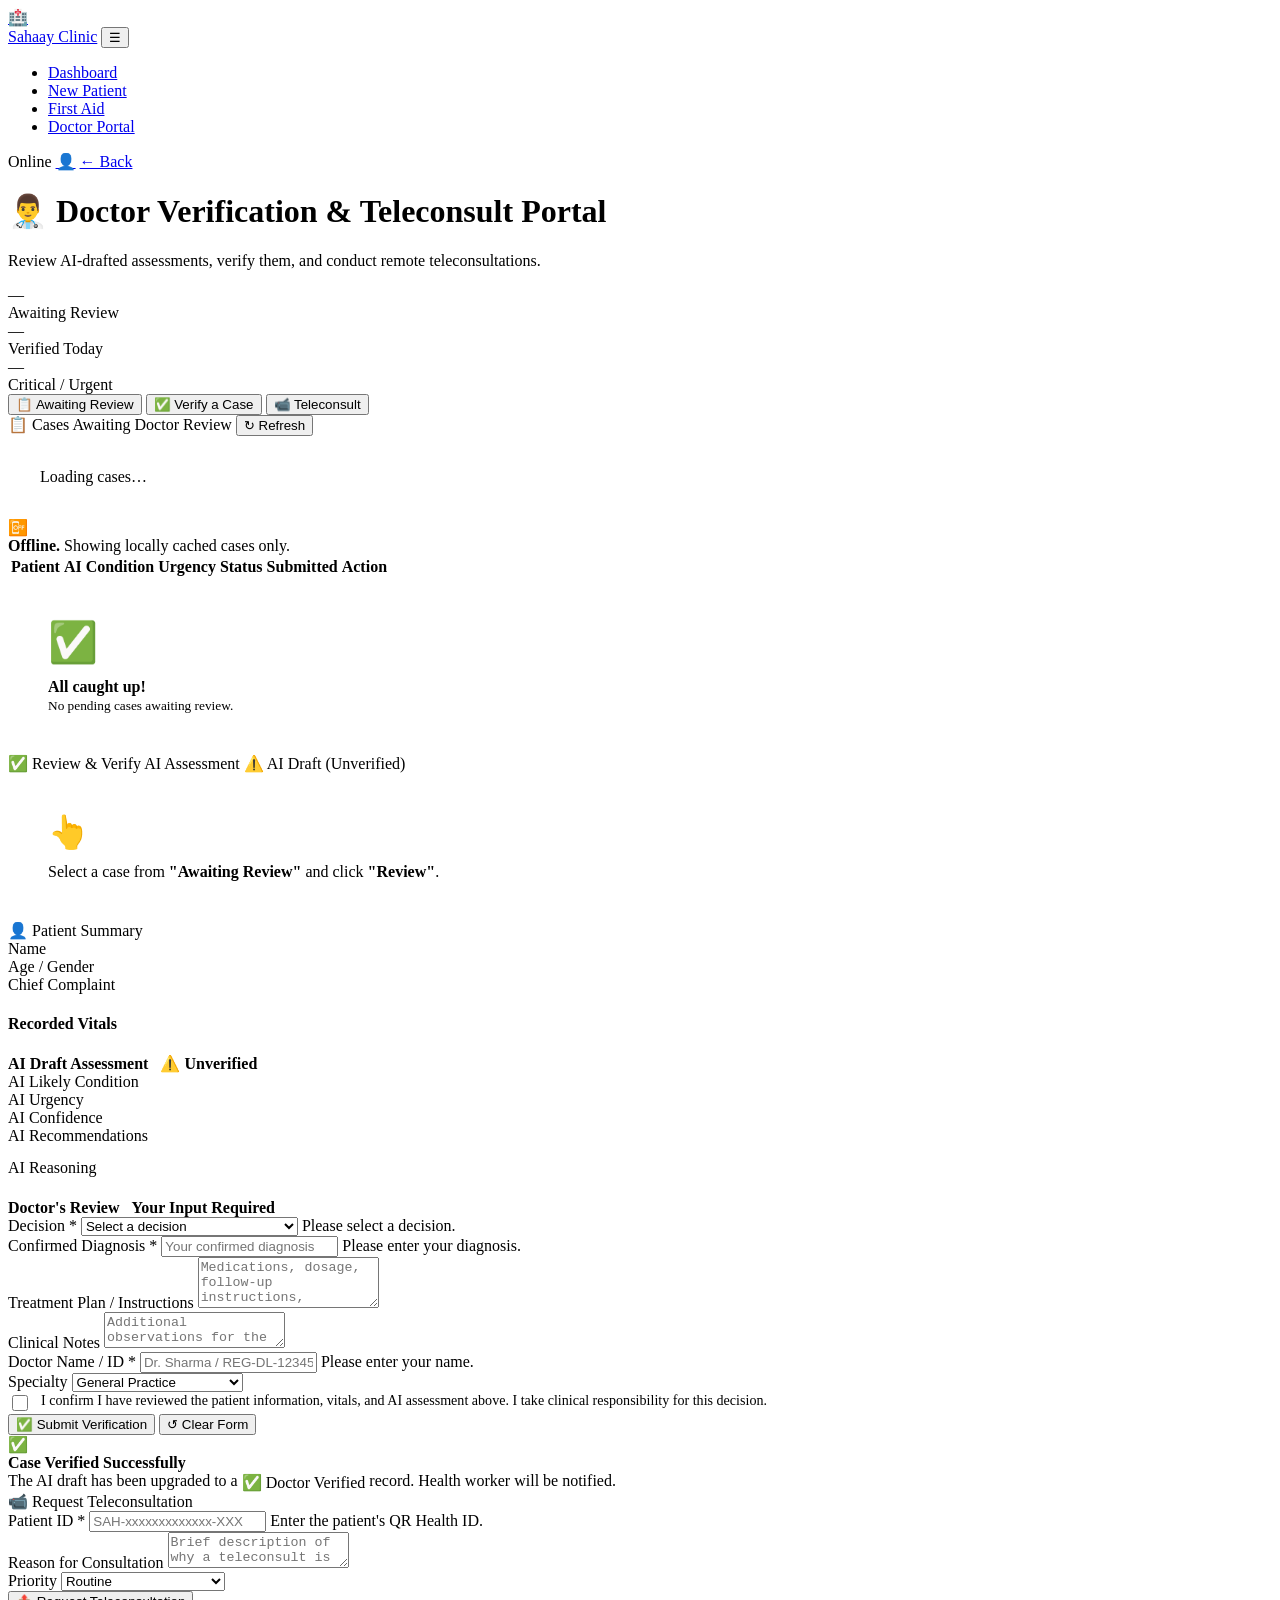
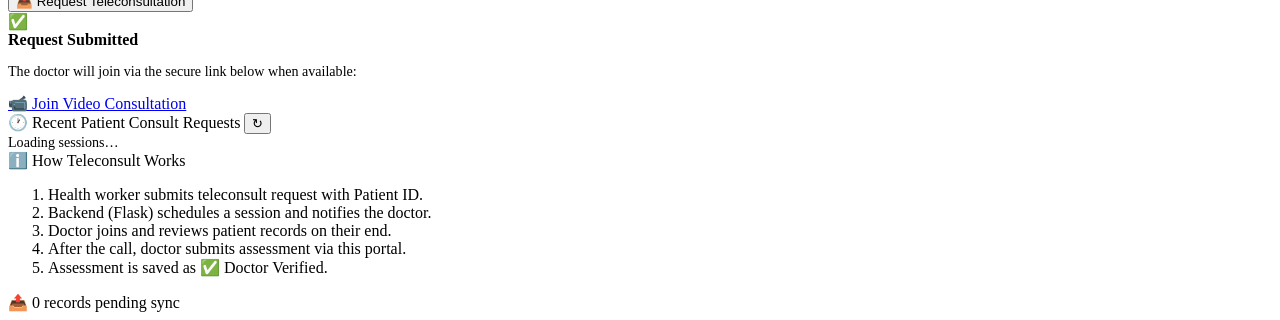
==== doctor.html @ 92fb0940 "Create doctor.html Adding a new module. Its a Doctor Portal uses his/her interaction" ====
<!DOCTYPE html>
<html lang="en">
<head>
  <meta charset="UTF-8" />
  <meta name="viewport" content="width=device-width, initial-scale=1.0" />
  <title>Sahaay Clinic — Doctor Portal</title>
  <link rel="manifest" href="/manifest.json" />
  <meta name="theme-color" content="#238636" />
  <link rel="stylesheet" href="/css/style.css" />
  <script type="text/javascript">
    function googleTranslateElementInit() {
      new google.translate.TranslateElement(
        { pageLanguage: 'en', includedLanguages: 'hi,ta,bn,te,mr,gu,kn,ml,pa,ur,or,as,en',
          layout: google.translate.TranslateElement.InlineLayout.SIMPLE, autoDisplay: false },
        'google_translate_element'
      );
    }
  </script>
  <script src="//translate.google.com/translate_a/element.js?cb=googleTranslateElementInit"></script>
</head>

<body>

<!-- ──────────────────────────────────────────
     FIRST-TIME DOCTOR VERIFICATION PORTAL
     Shown on first visit; disappears once verified.
────────────────────────────────────────── -->
<div id="doctor-first-time-overlay" class="doctor-verify-overlay" style="display:none;">
  <div class="verify-modal">
    <div style="text-align:center; margin-bottom:var(--space-lg);">
      <div style="font-size:3rem;">👨‍⚕️</div>
      <h2 style="margin-top:8px;">Doctor Portal Verification</h2>
      <p class="text-muted" style="font-size:0.9rem;">You must verify your identity before accessing this portal. This is required only once.</p>
    </div>

    <form id="doctor-first-time-form" novalidate>
      <div class="form-row">
        <div class="form-group">
          <label class="form-label" for="ft-name">Doctor / Teleconsultant Name <span class="required">*</span></label>
          <input type="text" id="ft-name" class="form-control" placeholder="Dr. Sharma" required />
        </div>
        <div class="form-group">
          <label class="form-label" for="ft-designation">Designation <span class="required">*</span></label>
          <select id="ft-designation" class="form-control" required>
            <option value="">Select designation</option>
            <option value="General Physician">General Physician</option>
            <option value="Medical Officer">Medical Officer</option>
            <option value="Specialist Doctor">Specialist Doctor</option>
            <option value="Teleconsultant">Teleconsultant</option>
            <option value="Paediatrician">Paediatrician</option>
            <option value="Gynaecologist">Gynaecologist</option>
            <option value="Emergency Doctor">Emergency Doctor</option>
            <option value="Other">Other</option>
          </select>
        </div>
      </div>

      <div class="form-group">
        <label class="form-label" for="ft-location">Location / Address <span class="required">*</span></label>
        <textarea id="ft-location" class="form-control" rows="2" placeholder="Clinic/Hospital name, locality, city, state…" required></textarea>
      </div>

      <div class="form-row">
        <div class="form-group">
          <label class="form-label" for="ft-contact">Contact Number <span class="required">*</span></label>
          <input type="tel" id="ft-contact" class="form-control" placeholder="10-digit mobile" pattern="[0-9]{10}" maxlength="10" required />
        </div>
        <div class="form-group">
          <label class="form-label" for="ft-email">Email <span class="required">*</span></label>
          <input type="email" id="ft-email" class="form-control" placeholder="doctor@example.com" required />
        </div>
      </div>

      <div class="form-row">
        <div class="form-group">
          <label class="form-label" for="ft-id-type">Official Government ID Proof <span class="required">*</span></label>
          <select id="ft-id-type" class="form-control" required>
            <option value="">Select ID proof type</option>
            <option value="Aadhaar Card">Aadhaar Card</option>
            <option value="Passport">Passport</option>
            <option value="Driving Licence">Driving Licence</option>
            <option value="Voter ID">Voter ID</option>
            <option value="PAN Card">PAN Card</option>
            <option value="Medical Council ID">Medical Council ID</option>
            <option value="Other Government ID">Other Government ID</option>
          </select>
        </div>
        <div class="form-group">
          <label class="form-label" for="ft-id-file">Upload Photo of ID <span class="required">*</span></label>
          <input type="file" id="ft-id-file" class="form-control" accept="image/jpeg,image/png,image/webp" required />
          <span class="form-hint">JPG, PNG or WEBP image</span>
        </div>
      </div>

      <!-- ID photo preview -->
      <div id="ft-id-preview" style="display:none; margin-bottom:var(--space-md);">
        <div class="form-label">ID Photo Preview</div>
        <img id="ft-id-preview-img" alt="ID preview" style="display:block; max-width:100%; max-height:180px; border:1px solid var(--border); border-radius:8px; margin-top:6px; object-fit:contain;" />
      </div>

      <!-- Languages spoken (each in own language) -->
      <div class="form-group">
        <label class="form-label">Languages Spoken</label>
        <div class="language-grid" id="lang-grid">
          <!-- Built by JS -->
        </div>
      </div>

      <div class="alert alert-info" style="margin-bottom:var(--space-md);">
        <span class="alert-icon">ℹ️</span>
        <div>Your details will be verified against official government records. This option disappears after verification.</div>
      </div>

      <div id="ft-error" class="alert alert-danger hidden">
        <span class="alert-icon">❌</span><span id="ft-error-msg"></span>
      </div>

      <div class="flex gap-sm" style="flex-wrap:wrap;">
        <button type="submit" id="ft-submit-btn" class="btn btn-primary">✅ Verify &amp; Open Portal</button>
        <a href="/index.html" class="btn btn-secondary">← Dashboard</a>
      </div>
    </form>
  </div>
</div>

<!-- Navbar -->
<nav class="navbar">
  <a href="/index.html" class="navbar-brand"><div class="logo-icon">🏥</div>Sahaay Clinic</a>
  <button class="nav-hamburger" id="nav-hamburger" aria-label="Open navigation menu" onclick="toggleMobileNav()">☰</button>
  <ul class="navbar-nav" id="navbar-nav">
    <li><a href="/index.html">Dashboard</a></li>
    <li><a href="/intake.html">New Patient</a></li>
    <li><a href="/firstaid.html">First Aid</a></li>
    <li><a href="/doctor.html" class="active">Doctor Portal</a></li>
  </ul>
  <div class="navbar-actions">
    <span class="lang-selector-mount"></span>
    <span id="network-status" class="status-indicator status-online"><span class="status-dot"></span> Online</span>
    <a href="/profile.html" class="profile-btn" title="My Profile"><span class="profile-avatar">👤</span></a>
    <a href="/index.html" class="btn btn-secondary btn-sm">← Back</a>
  </div>
</nav>

<div class="page-container">

  <div class="page-header">
    <h1 class="page-title">👨‍⚕️ Doctor Verification &amp; Teleconsult Portal</h1>
    <p class="page-subtitle">Review AI-drafted assessments, verify them, and conduct remote teleconsultations.</p>
  </div>

  <!-- Current doctor info bar -->
  <div id="doctor-info-bar" style="margin-bottom:var(--space-lg); padding:12px var(--space-md); background:var(--green-bg); border:1px solid var(--green-border); border-radius:8px; display:none; align-items:center; justify-content:space-between; flex-wrap:wrap; gap:8px;">
    <div>
      <span style="font-weight:600; color:#56d364;" id="di-name">Dr. —</span>
      <span class="text-muted" style="font-size:0.85rem;" id="di-desig"> — </span>
    </div>
    <div style="display:flex; gap:8px; align-items:center;">
      <span class="badge badge-verified">✅ Verified</span>
      <button onclick="clearDoctorAndShowForm()" class="btn btn-secondary btn-sm">Change Doctor</button>
    </div>
  </div>

  <!-- Stats row -->
  <div class="grid-3" style="margin-bottom:var(--space-lg);">
    <div class="stat-card amber">
      <div class="stat-value" id="stat-pending">—</div>
      <div class="stat-label">Awaiting Review</div>
    </div>
    <div class="stat-card green">
      <div class="stat-value" id="stat-verified">—</div>
      <div class="stat-label">Verified Today</div>
    </div>
    <div class="stat-card red">
      <div class="stat-value" id="stat-critical">—</div>
      <div class="stat-label">Critical / Urgent</div>
    </div>
  </div>

  <!-- TABS -->
  <div id="doctor-tabs-wrapper">
    <div class="tabs">
      <button class="tab-btn active" onclick="switchTab(this,'tab-pending')">📋 Awaiting Review</button>
      <button class="tab-btn" onclick="switchTab(this,'tab-verify')">✅ Verify a Case</button>
      <button class="tab-btn" onclick="switchTab(this,'tab-teleconsult')">📹 Teleconsult</button>
    </div>

    <!-- ────────────────────────
         TAB 1: PENDING CASES
    ──────────────────────── -->
    <div id="tab-pending" class="tab-panel active">
      <div class="card">
        <div class="card-header">
          <span class="card-title">📋 Cases Awaiting Doctor Review</span>
          <button onclick="loadPendingCases()" class="btn btn-secondary btn-sm">↻ Refresh</button>
        </div>
        <div class="card-body">
          <div id="pending-loading" class="text-center text-muted" style="padding:32px;">Loading cases…</div>
          <div id="pending-offline" class="alert alert-info hidden">
            <span class="alert-icon">📴</span>
            <div><strong>Offline.</strong> Showing locally cached cases only.</div>
          </div>
          <div id="pending-table-wrapper" class="hidden">
            <div class="table-scroll-wrapper">
              <table class="queue-table">
                <thead>
                  <tr><th>Patient</th><th>AI Condition</th><th>Urgency</th><th>Status</th><th>Submitted</th><th>Action</th></tr>
                </thead>
                <tbody id="pending-tbody"></tbody>
              </table>
            </div>
          </div>
          <div id="pending-empty" class="text-center text-muted hidden" style="padding:40px;">
            <div style="font-size:2.5rem; margin-bottom:12px;">✅</div>
            <strong>All caught up!</strong><br><small>No pending cases awaiting review.</small>
          </div>
        </div>
      </div>
    </div>

    <!-- ────────────────────────
         TAB 2: VERIFY A CASE
    ──────────────────────── -->
    <div id="tab-verify" class="tab-panel">
      <div class="card">
        <div class="card-header">
          <span class="card-title">✅ Review &amp; Verify AI Assessment</span>
          <span id="verify-status-badge" class="badge badge-ai-draft">⚠️ AI Draft (Unverified)</span>
        </div>
        <div class="card-body">

          <div id="verify-no-case" class="text-center text-muted" style="padding:40px;">
            <div style="font-size:2rem; margin-bottom:12px;">👆</div>
            Select a case from <strong>"Awaiting Review"</strong> and click <strong>"Review"</strong>.
          </div>

          <div id="verify-case-form" class="hidden">

            <!-- Patient Summary -->
            <div class="card" style="margin-bottom:var(--space-lg); background:var(--bg-elevated);">
              <div class="card-header" style="border-bottom-color:var(--border-muted);">
                <span class="card-title">👤 Patient Summary</span>
                <span id="case-patient-id" style="font-family:var(--font-mono); font-size:0.82rem; color:var(--text-muted);"></span>
              </div>
              <div class="form-row" style="margin-top:0;">
                <div><div class="form-label">Name</div><div id="case-name" style="font-weight:600;"></div></div>
                <div><div class="form-label">Age / Gender</div><div id="case-age-gender"></div></div>
                <div><div class="form-label">Chief Complaint</div><div id="case-complaint" style="color:var(--text-secondary);"></div></div>
              </div>
            </div>

            <!-- Vitals -->
            <h4 style="margin-bottom:var(--space-md); color:var(--text-muted);">Recorded Vitals</h4>
            <div id="case-vitals-grid" class="vitals-grid" style="margin-bottom:var(--space-lg);"></div>

            <!-- AI Draft -->
            <h4 style="margin-bottom:var(--space-md);">AI Draft Assessment <span class="badge badge-ai-draft" style="margin-left:8px;">⚠️ Unverified</span></h4>
            <div class="card" style="margin-bottom:var(--space-lg); background:var(--amber-bg); border-color:var(--amber-border);">
              <div class="form-row">
                <div><div class="form-label" style="color:var(--text-muted);">AI Likely Condition</div><div id="ai-condition" style="font-weight:600; font-size:1rem;"></div></div>
                <div><div class="form-label" style="color:var(--text-muted);">AI Urgency</div><div id="ai-urgency" style="font-weight:600;"></div></div>
                <div><div class="form-label" style="color:var(--text-muted);">AI Confidence</div><div id="ai-confidence"></div></div>
              </div>
              <div style="margin-top:var(--space-md);">
                <div class="form-label" style="color:var(--text-muted);">AI Recommendations</div>
                <ul id="ai-recommendations" style="margin-top:8px; padding-left:20px; font-size:0.88rem; color:var(--text-secondary); line-height:1.9;"></ul>
              </div>
              <div style="margin-top:var(--space-md);">
                <div class="form-label" style="color:var(--text-muted);">AI Reasoning</div>
                <p id="ai-reasoning" style="font-size:0.85rem; color:var(--text-muted); line-height:1.7;"></p>
              </div>
            </div>

            <!-- Doctor Review Form -->
            <h4 style="margin-bottom:var(--space-md);">Doctor's Review <span class="badge badge-info" style="margin-left:8px;">Your Input Required</span></h4>

            <form id="verify-form" novalidate>
              <input type="hidden" id="verify-case-id" value="" />

              <div class="form-row">
                <div class="form-group">
                  <label class="form-label" for="doctor-decision">Decision <span class="required">*</span></label>
                  <select id="doctor-decision" class="form-control" required>
                    <option value="">Select a decision</option>
                    <option value="approve">✅ Approve AI Assessment as-is</option>
                    <option value="modify">✏️ Approve with Modifications</option>
                    <option value="reject">❌ Reject — Different Diagnosis</option>
                    <option value="refer">🏥 Refer to Higher Facility</option>
                    <option value="teleconsult">📹 Schedule Teleconsultation</option>
                  </select>
                  <span class="form-error">Please select a decision.</span>
                </div>
                <div class="form-group">
                  <label class="form-label" for="doctor-diagnosis">Confirmed Diagnosis <span class="required">*</span></label>
                  <input type="text" id="doctor-diagnosis" class="form-control" placeholder="Your confirmed diagnosis" required />
                  <span class="form-error">Please enter your diagnosis.</span>
                </div>
              </div>

              <div class="form-group">
                <label class="form-label" for="doctor-treatment">Treatment Plan / Instructions</label>
                <textarea id="doctor-treatment" class="form-control" rows="3" placeholder="Medications, dosage, follow-up instructions, referral details…"></textarea>
              </div>

              <div class="form-group">
                <label class="form-label" for="doctor-notes">Clinical Notes</label>
                <textarea id="doctor-notes" class="form-control" rows="2" placeholder="Additional observations for the health worker…"></textarea>
              </div>

              <div class="form-row">
                <div class="form-group">
                  <label class="form-label" for="doctor-name">Doctor Name / ID <span class="required">*</span></label>
                  <input type="text" id="doctor-name" class="form-control" placeholder="Dr. Sharma / REG-DL-12345" required />
                  <span class="form-error">Please enter your name.</span>
                </div>
                <div class="form-group">
                  <label class="form-label" for="doctor-specialty">Specialty</label>
                  <select id="doctor-specialty" class="form-control">
                    <option value="General Practice">General Practice</option>
                    <option value="Internal Medicine">Internal Medicine</option>
                    <option value="Paediatrics">Paediatrics</option>
                    <option value="Gynaecology">Gynaecology / Obstetrics</option>
                    <option value="Emergency">Emergency Medicine</option>
                    <option value="Other">Other</option>
                  </select>
                </div>
              </div>

              <div class="form-group">
                <label style="display:flex; align-items:flex-start; gap:10px; cursor:pointer; font-size:0.88rem;">
                  <input type="checkbox" id="doctor-consent" style="margin-top:3px; accent-color:var(--green-light); width:16px; height:16px; flex-shrink:0;" />
                  <span style="color:var(--text-secondary);">I confirm I have reviewed the patient information, vitals, and AI assessment above. I take clinical responsibility for this decision.</span>
                </label>
              </div>

              <div class="flex gap-sm" style="flex-wrap:wrap;">
                <button type="submit" id="verify-submit-btn" class="btn btn-primary">✅ Submit Verification</button>
                <button type="button" onclick="clearVerifyForm()" class="btn btn-secondary">↺ Clear Form</button>
              </div>
            </form>

            <!-- Success state -->
            <div id="verify-success" class="alert alert-success hidden" style="margin-top:var(--space-lg);">
              <span class="alert-icon">✅</span>
              <div><strong>Case Verified Successfully</strong><br>
              The AI draft has been upgraded to a <span class="badge badge-verified" style="display:inline-flex; vertical-align:middle;">✅ Doctor Verified</span> record. Health worker will be notified.</div>
            </div>

          </div><!-- #verify-case-form -->
        </div>
      </div>
    </div>

    <!-- ────────────────────────
         TAB 3: TELECONSULT
    ──────────────────────── -->
    <div id="tab-teleconsult" class="tab-panel">
      <div class="grid-2">

        <!-- Request session (left) -->
        <div class="card">
          <div class="card-header"><span class="card-title">📹 Request Teleconsultation</span></div>
          <div class="card-body">
            <form id="teleconsult-form">
              <div class="form-group">
                <label class="form-label" for="tc-patient-id">Patient ID <span class="required">*</span></label>
                <input type="text" id="tc-patient-id" class="form-control" placeholder="SAH-xxxxxxxxxxxxx-XXX" required />
                <span class="form-hint">Enter the patient's QR Health ID.</span>
              </div>
              <div class="form-group">
                <label class="form-label" for="tc-reason">Reason for Consultation</label>
                <textarea id="tc-reason" class="form-control" placeholder="Brief description of why a teleconsult is needed…"></textarea>
              </div>
              <div class="form-group">
                <label class="form-label" for="tc-priority">Priority</label>
                <select id="tc-priority" class="form-control">
                  <option value="routine">Routine</option>
                  <option value="urgent">Urgent (within 2 hrs)</option>
                  <option value="emergency">Emergency (immediate)</option>
                </select>
              </div>
              <button type="submit" id="tc-submit-btn" class="btn btn-primary btn-full">📤 Request Teleconsultation</button>
            </form>

            <div id="tc-result" class="hidden" style="margin-top:var(--space-lg);">
              <div class="alert alert-success">
                <span class="alert-icon">✅</span>
                <div><strong>Request Submitted</strong><br><span id="tc-result-msg"></span></div>
              </div>
              <div id="tc-join-section" class="hidden" style="margin-top:var(--space-md);">
                <p class="text-muted" style="font-size:0.88rem;">The doctor will join via the secure link below when available:</p>
                <a id="tc-join-link" href="#" target="_blank" class="btn btn-primary btn-full">📹 Join Video Consultation</a>
              </div>
            </div>
          </div>
        </div>

        <!-- Right column: recent sessions + recent patient requests -->
        <div>
          <div class="card" style="margin-bottom:var(--space-lg);">
            <div class="card-header">
              <span class="card-title">🕐 Recent Patient Consult Requests</span>
              <button onclick="loadRecentSessions()" class="btn btn-secondary btn-sm">↻</button>
            </div>
            <div class="card-body">
              <div id="sessions-loading" class="text-muted" style="font-size:0.88rem;">Loading sessions…</div>
              <div id="sessions-list"></div>
            </div>
          </div>

          <div class="card">
            <div class="card-header"><span class="card-title">ℹ️ How Teleconsult Works</span></div>
            <div class="card-body">
              <ol class="steps-list">
                <li>Health worker submits teleconsult request with Patient ID.</li>
                <li>Backend (Flask) schedules a session and notifies the doctor.</li>
                <li>Doctor joins and reviews patient records on their end.</li>
                <li>After the call, doctor submits assessment via this portal.</li>
                <li>Assessment is saved as <span class="badge badge-verified">✅ Doctor Verified</span>.</li>
              </ol>
            </div>
          </div>
        </div>

      </div>
    </div>

  </div><!-- #doctor-tabs-wrapper -->
</div><!-- .page-container -->

<!-- Floating offline badge -->
<div id="offline-queue-badge" class="offline-queue-badge" onclick="syncOfflineQueue()">📤 0 records pending sync</div>

<script src="/js/app.js"></script>
<script src="/js/api.js"></script>

<script>
// ──────────────────────────────────────────────────
// LANGUAGES (each shown in its own language)
// ──────────────────────────────────────────────────
const SUPPORTED_LANGUAGES = [
  { code: 'hi',  label: 'हिंदी'       },
  { code: 'en',  label: 'English'    },
  { code: 'ta',  label: 'தமிழ்'      },
  { code: 'bn',  label: 'বাংলা'      },
  { code: 'te',  label: 'తెలుగు'     },
  { code: 'mr',  label: 'मराठी'      },
  { code: 'gu',  label: 'ગુજરાતી'    },
  { code: 'kn',  label: 'ಕನ್ನಡ'      },
  { code: 'ml',  label: 'മലയാളം'    },
  { code: 'pa',  label: 'ਪੰਜਾਬੀ'     },
  { code: 'ur',  label: 'اردو'       },
  { code: 'or',  label: 'ଓଡ଼ିଆ'       },
  { code: 'as',  label: 'অসমীয়া'    },
];

function buildLanguageGrid() {
  const grid = document.getElementById('lang-grid');
  if (!grid) return;
  grid.innerHTML = '';
  SUPPORTED_LANGUAGES.forEach(lang => {
    const chip = document.createElement('label');
    chip.className = 'language-chip';
    chip.innerHTML = `<input type="checkbox" value="${lang.code}" /> ${lang.label}`;
    chip.querySelector('input').addEventListener('change', function () {
      chip.classList.toggle('selected', this.checked);
    });
    grid.appendChild(chip);
  });
}

// ──────────────────────────────────────────────────
// MOBILE NAV
// ──────────────────────────────────────────────────
function toggleMobileNav() {
  const nav = document.getElementById('navbar-nav');
  const btn = document.getElementById('nav-hamburger');
  if (!nav) return;
  const open = nav.classList.toggle('open');
  btn.textContent = open ? '✕' : '☰';
}
document.addEventListener('click', function (e) {
  const nav = document.getElementById('navbar-nav');
  const btn = document.getElementById('nav-hamburger');
  if (!nav) return;
  if (!nav.contains(e.target) && e.target !== btn) { nav.classList.remove('open'); if (btn) btn.textContent = '☰'; }
});

// ──────────────────────────────────────────────────
// DOCTOR PROFILE — LOCAL STORAGE
// ──────────────────────────────────────────────────
const DOCTOR_KEY = 'sahaay_doctor_verified';
const DOCTOR_DEVICE_KEY = 'sahaay_doctor_device_token';
let currentDoctorProfile = null;

function getDoctorDeviceToken() {
  let token = localStorage.getItem(DOCTOR_DEVICE_KEY);
  if (!token) {
    token = (crypto.randomUUID ? crypto.randomUUID() : 'doc-' + Date.now() + '-' + Math.random().toString(36).slice(2));
    localStorage.setItem(DOCTOR_DEVICE_KEY, token);
  }
  return token;
}

async function loadStoredDoctorProfile() {
  const local = getDoctorProfile();
  if (local && (local.doctorUid || local.doctor_verified === true)) { local.deviceToken = local.deviceToken || getDoctorDeviceToken(); return local; }
  try {
    const db = await openDatabase();
    return await new Promise(resolve => {
      const req = db.transaction([STORE_SESSIONS], 'readonly').objectStore(STORE_SESSIONS).get('doctor');
      req.onsuccess = () => resolve(req.result?.profile || null);
      req.onerror = () => resolve(null);
    });
  } catch (e) { return local; }
}

async function persistDoctorProfile(profile) {
  profile.deviceToken = getDoctorDeviceToken();
  currentDoctorProfile = profile;
  try { localStorage.setItem(DOCTOR_KEY, JSON.stringify(profile)); } catch (e) {}
  try {
    const db = await openDatabase();
    await new Promise((resolve,reject)=>{
      const tx=db.transaction([STORE_SESSIONS],'readwrite');
      tx.objectStore(STORE_SESSIONS).put({id:'doctor', profile, savedAt:Date.now()});
      tx.oncomplete=resolve; tx.onerror=()=>reject(tx.error);
    });
  } catch (e) {}
}

function getDoctorProfile() {
  try { return JSON.parse(localStorage.getItem(DOCTOR_KEY) || 'null'); }
  catch (e) { return null; }
}

function saveDoctorProfile(profile) {
  profile.deviceToken = getDoctorDeviceToken();
  currentDoctorProfile = profile;
  try { localStorage.setItem(DOCTOR_KEY, JSON.stringify(profile)); } catch (e) {}
  // IndexedDB copy survives ordinary localStorage issues and page refreshes.
  persistDoctorProfile(profile);
}

async function clearDoctorProfile() {
  currentDoctorProfile = null;
  try { localStorage.removeItem(DOCTOR_KEY); localStorage.removeItem(DOCTOR_DEVICE_KEY); } catch (e) {}
  try { const db=await openDatabase(); const tx=db.transaction([STORE_SESSIONS],'readwrite'); tx.objectStore(STORE_SESSIONS).delete('doctor'); } catch(e) {}
}

function isDoctorVerified() {
  return !!currentDoctorProfile && (!!currentDoctorProfile.doctorUid || currentDoctorProfile.doctor_verified === true);
}

async function clearDoctorAndShowForm() {
  await clearDoctorProfile();
  showFirstTimeOverlay();
}

// ──────────────────────────────────────────────────
// FIRST-TIME OVERLAY
// ──────────────────────────────────────────────────
function showFirstTimeOverlay() {
  document.getElementById('doctor-first-time-overlay').style.display = 'flex';
  buildLanguageGrid();
}

function hideFirstTimeOverlay() {
  document.getElementById('doctor-first-time-overlay').style.display = 'none';
}

function updateDoctorInfoBar() {
  const bar = document.getElementById('doctor-info-bar');
  if (!currentDoctorProfile || !isDoctorVerified()) { bar.style.display = 'none'; return; }
  // Use flex layout to match inline style — avoid empty-string reset
  bar.style.setProperty('display', 'flex', 'important');
  document.getElementById('di-name').textContent  = currentDoctorProfile.doctorName || '—';
  document.getElementById('di-desig').textContent = ' — ' + (currentDoctorProfile.designation || '');
  // Autofill verify form
  const nameEl = document.getElementById('doctor-name');
  if (nameEl) nameEl.value = currentDoctorProfile.doctorName || '';
}

// ──────────────────────────────────────────────────
// ID PROOF PREVIEW
// ──────────────────────────────────────────────────
document.getElementById('ft-id-file').addEventListener('change', function () {
  const file = this.files && this.files[0];
  const preview = document.getElementById('ft-id-preview');
  const img = document.getElementById('ft-id-preview-img');
  if (!file) { preview.style.display = 'none'; return; }
  if (!['image/jpeg','image/png','image/webp'].includes(file.type)) {
    showToast('Please upload a JPG, PNG or WEBP image.', 'error');
    this.value = '';
    preview.style.display = 'none';
    return;
  }
  const reader = new FileReader();
  reader.onload = e => { img.src = e.target.result; preview.style.display = 'block'; };
  reader.readAsDataURL(file);
});

// ──────────────────────────────────────────────────
// FIRST-TIME FORM SUBMIT
// ──────────────────────────────────────────────────
document.getElementById('doctor-first-time-form').addEventListener('submit', async function (e) {
  e.preventDefault();

  const name        = document.getElementById('ft-name').value.trim();
  const designation = document.getElementById('ft-designation').value;
  const location    = document.getElementById('ft-location').value.trim();
  const contact     = document.getElementById('ft-contact').value.trim();
  const email       = document.getElementById('ft-email').value.trim();
  const idType      = document.getElementById('ft-id-type').value;
  const idFile      = document.getElementById('ft-id-file').files[0];

  const errDiv = document.getElementById('ft-error');
  const errMsg = document.getElementById('ft-error-msg');
  errDiv.classList.add('hidden');

  if (!name || !designation || !location || !contact || !email || !idType || !idFile) {
    errMsg.textContent = 'Please complete all required fields including ID proof upload.';
    errDiv.classList.remove('hidden');
    return;
  }
  if (!/^[0-9]{10}$/.test(contact)) {
    errMsg.textContent = 'Please enter a valid 10-digit contact number.';
    errDiv.classList.remove('hidden');
    return;
  }

  const languages = Array.from(
    document.querySelectorAll('#lang-grid input[type=checkbox]:checked')
  ).map(cb => cb.value);

  const btn = document.getElementById('ft-submit-btn');
  btn.disabled = true; btn.textContent = 'Verifying…';

  try {
    // Try backend registration
    const formData = new FormData();
    formData.append('doctor_name',     name);
    formData.append('designation',     designation);
    formData.append('location_address',location);
    formData.append('contact_number',  contact);
    formData.append('email',           email);
    formData.append('id_proof_type',   idType);
    formData.append('id_proof_file',   idFile);
    formData.append('languages',       JSON.stringify(languages));

    let doctorUid = 'DOC-' + Date.now().toString(36).toUpperCase();

    if (navigator.onLine) {
      try {
        const result = await apiRegisterDoctor(formData);
        if (result.success) doctorUid = result.doctorUid;
      } catch (err) {
        console.warn('Backend registration warning:', err.message);
        // Continue with local profile even if backend fails
      }
    }

    // Save locally
    const previewImg = document.getElementById('ft-id-preview-img');
    saveDoctorProfile({
      doctorUid,
      doctorName:    name,
      designation,
      location,
      contact,
      email,
      idProofType:   idType,
      idProofImage:  previewImg.src || '',
      languages,
      verifiedAt:    new Date().toISOString(),
      doctor_verified: true  // flag to indicate first-time verified
    });

    hideFirstTimeOverlay();
    updateDoctorInfoBar();
    showToast('✅ Doctor profile verified. Portal is now active.', 'success');

    await loadPendingCases();
    await loadRecentSessions();

  } catch (err) {
    errMsg.textContent = err.message || 'Verification failed.';
    errDiv.classList.remove('hidden');
  } finally {
    btn.disabled = false; btn.textContent = '✅ Verify & Open Portal';
  }
});

// ──────────────────────────────────────────────────
// PAGE INIT
// ──────────────────────────────────────────────────
document.addEventListener('DOMContentLoaded', async function () {
  await initApp();

  currentDoctorProfile = await loadStoredDoctorProfile();

  if (!isDoctorVerified()) {
    showFirstTimeOverlay();
  } else {
    hideFirstTimeOverlay();
    updateDoctorInfoBar();
    await loadPendingCases();
    await loadRecentSessions();
  }
});

// ──────────────────────────────────────────────────
// LOAD PENDING CASES
// ──────────────────────────────────────────────────
let activeCaseId = null;

async function loadPendingCases() {
  const loadingEl = document.getElementById('pending-loading');
  const tableEl   = document.getElementById('pending-table-wrapper');
  const emptyEl   = document.getElementById('pending-empty');
  const offlineEl = document.getElementById('pending-offline');
  const tbody     = document.getElementById('pending-tbody');

  loadingEl.classList.remove('hidden');
  tableEl.classList.add('hidden');
  emptyEl.classList.add('hidden');
  offlineEl.classList.add('hidden');

  let cases    = [];
  let isOffline = false;

  try {
    const result = await apiGetPendingCases();
    cases = result.cases || result.patients || [];
  } catch (error) {
    if (error.offline || !navigator.onLine) {
      const local = await getAllLocalPatients();
      cases       = local.filter(p => p.aiAssessment && p.verificationStatus !== 'verified');
      isOffline   = true;
    } else {
      showToast('Failed to load cases: ' + (error.message || 'Error'), 'error');
    }
  }

  loadingEl.classList.add('hidden');
  if (isOffline) offlineEl.classList.remove('hidden');

  const pending  = cases.filter(c => c.verificationStatus !== 'verified').length;
  const verified = cases.filter(c => c.verificationStatus === 'verified').length;
  const critical = cases.filter(c => {
    const u = ((c.aiAssessment && c.aiAssessment.urgency) || c.urgency || '').toLowerCase();
    return ['critical','high'].includes(u);
  }).length;

  document.getElementById('stat-pending').textContent  = pending;
  document.getElementById('stat-verified').textContent = verified;
  document.getElementById('stat-critical').textContent = critical;

  if (cases.length === 0) { emptyEl.classList.remove('hidden'); return; }

  tbody.innerHTML = '';
  cases.forEach(function (c) {
    const ai      = c.aiAssessment || {};
    const urgency = ai.urgency || c.urgency || 'unknown';
    const isVerified = c.verificationStatus === 'verified' || c.status === 'verified';

    const urgencyBadge = ['critical','high'].includes(urgency.toLowerCase())
      ? `<span class="badge badge-critical">🔴 ${urgency}</span>`
      : urgency === 'moderate'
        ? `<span class="badge badge-ai-draft">🟡 ${urgency}</span>`
        : `<span class="badge badge-info">🔵 ${urgency}</span>`;

    const statusBadge = isVerified
      ? '<span class="badge badge-verified">✅ Verified</span>'
      : '<span class="badge badge-ai-draft">⚠️ AI Draft</span>';

    const row = document.createElement('tr');
    row.innerHTML = `
      <td>
        <div class="patient-name">${escapeHtml(c.name || 'Unknown')}</div>
        <div class="patient-meta">${escapeHtml(c.patientId || c.id || '')}</div>
      </td>
      <td style="font-size:0.88rem; max-width:140px; overflow:hidden; text-overflow:ellipsis; white-space:nowrap;">${escapeHtml(ai.condition || c.condition || 'Pending AI')}</td>
      <td>${urgencyBadge}</td>
      <td>${statusBadge}</td>
      <td class="text-muted" style="font-size:0.82rem;">${formatDate(c.createdAt || c.submittedAt)}</td>
      <td>
        ${isVerified
          ? '<span class="text-muted" style="font-size:0.82rem;">Completed</span>'
          : `<button onclick='openCaseForReview(${JSON.stringify(c).replace(/'/g,"\\'")})'
               class="btn btn-primary btn-sm">Review →</button>`
        }
      </td>
    `;
    tbody.appendChild(row);
  });
  tableEl.classList.remove('hidden');
}

// ──────────────────────────────────────────────────
// OPEN CASE FOR REVIEW
// ──────────────────────────────────────────────────
function openCaseForReview(caseData) {
  activeCaseId = caseData.assessmentId || caseData.patientId || caseData.id;

  document.getElementById('case-patient-id').textContent   = caseData.patientId || '';
  document.getElementById('case-name').textContent         = caseData.name || '—';
  document.getElementById('case-age-gender').textContent   = `${caseData.age || '?'} yrs / ${caseData.gender || '?'}`;
  document.getElementById('case-complaint').textContent    = caseData.chiefComplaint || '—';

  // Vitals
  const vitals = caseData.patientVitals || caseData.vitals || {};
  const vgrid  = document.getElementById('case-vitals-grid');
  vgrid.innerHTML = '';
  const vitalFields = [
    ['temperature','🌡️ Temp','°C'], ['bpSystolic','💉 BP Sys','mmHg'],
    ['bpDiastolic','BP Dia','mmHg'],['spo2','🫁 SpO₂','%'],
    ['pulseRate','❤️ Pulse','bpm'], ['weight','⚖️ Weight','kg']
  ];
  vitalFields.forEach(([key, label, unit]) => {
    const val = vitals[key] || '—';
    vgrid.innerHTML += `<div class="vital-box" style="text-align:center;">
      <div class="vital-label">${label}</div>
      <div class="vital-value" style="font-size:1.1rem; margin-top:4px;">${val}</div>
      <div class="vital-unit">${val !== '—' ? unit : ''}</div>
    </div>`;
  });

  // AI assessment
  const ai = caseData.aiAssessment || {};
  document.getElementById('ai-condition').textContent = ai.condition || caseData.condition || '—';
  document.getElementById('ai-urgency').textContent   = ai.urgency   || caseData.urgency   || '—';
  document.getElementById('ai-confidence').textContent= ai.confidence|| caseData.confidence|| '—';
  document.getElementById('ai-reasoning').textContent = ai.reasoning  || caseData.reasoning || '—';

  const recList = document.getElementById('ai-recommendations');
  recList.innerHTML = '';
  const recs = ai.recommendations || caseData.recommendations || [];
  (Array.isArray(recs) ? recs : []).forEach(r => {
    const li = document.createElement('li'); li.textContent = r; recList.appendChild(li);
  });

  document.getElementById('verify-case-id').value = activeCaseId;

  // Auto-fill doctor name
  if (currentDoctorProfile) {
    const dn = document.getElementById('doctor-name');
    if (dn && !dn.value) dn.value = currentDoctorProfile.doctorName || '';
  }

  document.getElementById('verify-no-case').classList.add('hidden');
  document.getElementById('verify-case-form').classList.remove('hidden');
  document.getElementById('verify-success').classList.add('hidden');
  document.getElementById('verify-status-badge').className = 'badge badge-ai-draft';
  document.getElementById('verify-status-badge').textContent = '⚠️ AI Draft (Unverified)';

  // Switch to verify tab
  document.querySelector('.tab-btn[onclick*="tab-verify"]').click();
  window.scrollTo({ top: 0, behavior: 'smooth' });
}

// ──────────────────────────────────────────────────
// VERIFY FORM SUBMIT
// ──────────────────────────────────────────────────
document.getElementById('verify-form').addEventListener('submit', async function (e) {
  e.preventDefault();

  const caseId   = document.getElementById('verify-case-id').value;
  const decision = document.getElementById('doctor-decision').value;
  const diagnosis= document.getElementById('doctor-diagnosis').value.trim();
  const doctorName = document.getElementById('doctor-name').value.trim();
  const consent    = document.getElementById('doctor-consent').checked;

  if (!decision) { showToast('Please select a decision.', 'error'); return; }
  if (!diagnosis) { document.getElementById('doctor-diagnosis').classList.add('is-invalid'); return; }
  if (!doctorName) { document.getElementById('doctor-name').classList.add('is-invalid'); return; }
  if (!consent) { showToast('Please check the consent checkbox to proceed.', 'warning'); return; }

  const btn = document.getElementById('verify-submit-btn');
  btn.disabled = true; btn.textContent = 'Submitting…';

  try {
    const result = await apiDoctorVerify(caseId, {
      decision,
      diagnosis,
      treatmentPlan: document.getElementById('doctor-treatment').value.trim(),
      clinicalNotes: document.getElementById('doctor-notes').value.trim(),
      doctorName,
      specialty: document.getElementById('doctor-specialty').value
    });

    if (result.success || result.verificationStatus === 'verified') {
      document.getElementById('verify-success').classList.remove('hidden');
      document.getElementById('verify-status-badge').className = 'badge badge-verified';
      document.getElementById('verify-status-badge').textContent = '✅ Doctor Verified';
      showToast('✅ Case verified successfully!', 'success');
      // Refresh pending list
      await loadPendingCases();
    } else {
      throw new Error(result.message || 'Verification failed.');
    }
  } catch (err) {
    showToast('Error: ' + (err.message || 'Failed to submit verification.'), 'error');
  } finally {
    btn.disabled = false; btn.textContent = '✅ Submit Verification';
  }
});

function clearVerifyForm() {
  document.getElementById('verify-form').reset();
  document.getElementById('verify-success').classList.add('hidden');
}

// ──────────────────────────────────────────────────
// TELECONSULT FORM
// ──────────────────────────────────────────────────
document.getElementById('teleconsult-form').addEventListener('submit', async function (e) {
  e.preventDefault();
  const patientId = document.getElementById('tc-patient-id').value.trim();
  const reason    = document.getElementById('tc-reason').value.trim();
  const priority  = document.getElementById('tc-priority').value;

  if (!patientId) { showToast('Patient ID is required.', 'error'); return; }

  const btn = document.getElementById('tc-submit-btn');
  btn.disabled = true; btn.textContent = 'Requesting…';

  try {
    const result = await apiRequestTeleconsult(patientId, reason, priority);
    const resultDiv = document.getElementById('tc-result');
    document.getElementById('tc-result-msg').textContent = result.message || 'Teleconsultation request submitted.';
    resultDiv.classList.remove('hidden');

    if (result.joinUrl) {
      document.getElementById('tc-join-link').href = result.joinUrl;
      document.getElementById('tc-join-section').classList.remove('hidden');
    }
    showToast('📹 Teleconsult request submitted.', 'success');
    await loadRecentSessions();
  } catch (err) {
    showToast('Failed: ' + (err.message || 'Error.'), 'error');
  } finally {
    btn.disabled = false; btn.textContent = '📤 Request Teleconsultation';
  }
});

// ──────────────────────────────────────────────────
// LOAD RECENT SESSIONS
// ──────────────────────────────────────────────────
async function loadRecentSessions() {
  const loadingEl = document.getElementById('sessions-loading');
  const listEl    = document.getElementById('sessions-list');
  loadingEl.style.display = '';
  listEl.innerHTML = '';

  try {
    const result = await apiGetRecentSessions();
    const sessions = result.sessions || [];
    loadingEl.style.display = 'none';

    if (!sessions.length) {
      listEl.innerHTML = '<p class="text-muted" style="font-size:0.85rem;">No recent sessions.</p>';
      return;
    }

    sessions.slice(0, 8).forEach(s => {
      const item = document.createElement('div');
      item.className = 'teleconsult-request-item';
      item.innerHTML = `
        <div class="tc-patient-name">${escapeHtml(s.patientName || s.patient_id || 'Unknown Patient')}</div>
        <div class="tc-meta">${formatDate(s.created_at || s.createdAt)} · ${escapeHtml(s.priority || 'routine')}</div>
        <div class="tc-meta" style="margin-top:4px;">${escapeHtml(s.reason || '—')}</div>
        ${s.session_url ? `<a href="${escapeHtml(s.session_url)}" target="_blank" class="btn btn-primary btn-sm" style="margin-top:6px;">📹 Join</a>` : ''}
      `;
      listEl.appendChild(item);
    });
  } catch (err) {
    loadingEl.style.display = 'none';
    listEl.innerHTML = '<p class="text-muted" style="font-size:0.85rem;">Unable to load sessions.</p>';
  }
}

function escapeHtml(str) {
  const d = document.createElement('div');
  d.appendChild(document.createTextNode(String(str)));
  return d.innerHTML;
}
</script>
</body>
</html>
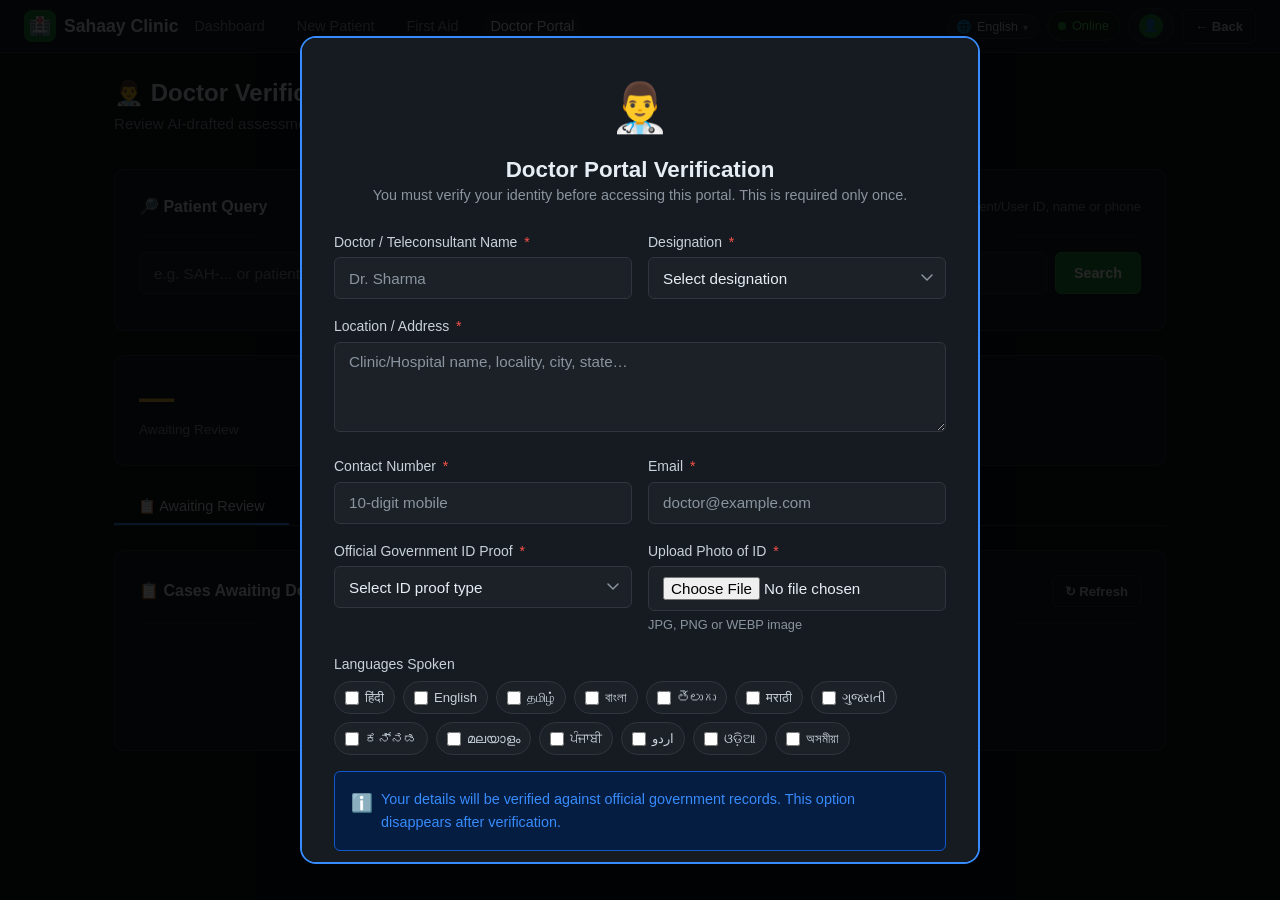
==== commit 4876fc78: "new update as backend" ====
--- a/doctor.html
+++ b/doctor.html
@@ -160,6 +160,22 @@
     </div>
   </div>
 
+  <!-- Doctor patient query -->
+  <div class="card" style="margin-bottom:var(--space-lg);">
+    <div class="card-header">
+      <span class="card-title">🔎 Patient Query</span>
+      <span class="text-muted" style="font-size:0.82rem;">Search by Patient/User ID, name or phone</span>
+    </div>
+    <div class="card-body">
+      <div style="display:flex;gap:8px;flex-wrap:wrap;">
+        <input id="doctor-patient-query" class="form-control" style="flex:1;min-width:220px;" placeholder="e.g. SAH-... or patient name" />
+        <button class="btn btn-primary" onclick="searchDoctorPatient()">Search</button>
+      </div>
+      <div id="doctor-patient-results" style="margin-top:12px;"></div>
+      <div id="doctor-patient-detail" class="hidden" style="margin-top:14px;"></div>
+    </div>
+  </div>
+
   <!-- Stats row -->
   <div class="grid-3" style="margin-bottom:var(--space-lg);">
     <div class="stat-card amber">
@@ -252,6 +268,18 @@
             <h4 style="margin-bottom:var(--space-md); color:var(--text-muted);">Recorded Vitals</h4>
             <div id="case-vitals-grid" class="vitals-grid" style="margin-bottom:var(--space-lg);"></div>
 
+            <!-- Patient Media / Attachments -->
+            <div id="case-media-section" class="card" style="margin-bottom:var(--space-lg); background:var(--bg-elevated);">
+              <div class="card-header">
+                <span class="card-title">📎 Patient Media &amp; Records</span>
+                <span id="case-media-count" class="badge badge-info">0 files</span>
+              </div>
+              <div class="card-body">
+                <p id="case-media-empty" class="text-muted" style="margin:0;">No image, audio, or video attached to this patient record.</p>
+                <div id="case-media-grid" style="display:grid;grid-template-columns:repeat(auto-fit,minmax(240px,1fr));gap:12px;"></div>
+              </div>
+            </div>
+
             <!-- AI Draft -->
             <h4 style="margin-bottom:var(--space-md);">AI Draft Assessment <span class="badge badge-ai-draft" style="margin-left:8px;">⚠️ Unverified</span></h4>
             <div class="card" style="margin-bottom:var(--space-lg); background:var(--amber-bg); border-color:var(--amber-border);">
@@ -698,6 +726,17 @@
 
   currentDoctorProfile = await loadStoredDoctorProfile();
 
+  // Server-linked doctor profile wins over stale local data after login.
+  if (navigator.onLine) {
+    try {
+      const remote = await apiGetCurrentDoctor();
+      if (remote.success && remote.exists && remote.doctor) {
+        await persistDoctorProfile(remote.doctor);
+        currentDoctorProfile = remote.doctor;
+      }
+    } catch (e) { console.warn('Doctor auto-detect failed:', e); }
+  }
+
   if (!isDoctorVerified()) {
     showFirstTimeOverlay();
   } else {
@@ -707,6 +746,62 @@
     await loadRecentSessions();
   }
 });
+
+// ──────────────────────────────────────────────────
+// DOCTOR PATIENT QUERY
+// ──────────────────────────────────────────────────
+async function searchDoctorPatient() {
+  const q = document.getElementById('doctor-patient-query').value.trim();
+  const results = document.getElementById('doctor-patient-results');
+  if (q.length < 2) { showToast('Enter at least 2 characters.', 'warning'); return; }
+  results.innerHTML = '<span class="text-muted">Searching…</span>';
+  try {
+    const data = await apiSearchDoctorPatients(q);
+    if (!data.patients?.length) { results.innerHTML = '<span class="text-muted">No patient found.</span>'; return; }
+    results.innerHTML = data.patients.map(p => `
+      <button class="btn btn-secondary btn-sm" style="margin:4px;" onclick="loadDoctorPatient('${String(p.patient_id).replace(/'/g,"\\\\'")}')">
+        ${escapeHtml(p.name)} · ${escapeHtml(p.patient_id)}
+      </button>`).join('');
+  } catch (e) {
+    results.innerHTML = `<span class="text-muted">${escapeHtml(e.message || 'Search failed.')}</span>`;
+  }
+}
+
+async function loadDoctorPatient(patientId) {
+  const detail = document.getElementById('doctor-patient-detail');
+  detail.classList.remove('hidden');
+  detail.innerHTML = '<div class="text-muted">Loading patient record…</div>';
+  try {
+    const data = await apiGetDoctorPatient(patientId);
+    const p = data.patient || {};
+    const history = data.guidanceHistory || [];
+    // Copy server history to device so the same patient guidance is available offline later.
+    for (const h of history) {
+      try { await saveGuidanceLocally(patientId, { patientId, ...h.guidance_json, source:h.source }, h.verification_status === 'verified'); } catch (_) {}
+    }
+    detail.innerHTML = `
+      <div class="alert alert-info">
+        <strong>${escapeHtml(p.name || 'Patient')}</strong> · ${escapeHtml(p.patientId || patientId)}
+        · ${escapeHtml(String(p.age || ''))} yrs · ${escapeHtml(p.gender || '')}<br>
+        <span>Complaint: ${escapeHtml(p.chiefComplaint || '—')}</span><br>
+        <span>Status: ${escapeHtml(p.status || '—')}</span>
+      </div>
+      <h4>Clinical Guidance History</h4>
+      ${history.length ? history.map(h => {
+        const g=h.guidance_json || {};
+        return `<div class="card" style="margin-top:8px;padding:10px;">
+          <div><strong>${escapeHtml(g.condition || 'Assessment')}</strong> · ${escapeHtml(g.urgency || '')}
+          <span class="badge ${h.verification_status==='verified'?'badge-verified':'badge-ai-draft'}">${h.verification_status==='verified'?'✅ Doctor Verified':'⚠️ AI Draft'}</span></div>
+          <div class="text-muted" style="margin-top:4px;">${escapeHtml(g.reasoning || '')}</div>
+          <ul>${(g.recommendations||[]).slice(0,5).map(x=>`<li>${escapeHtml(x)}</li>`).join('')}</ul>
+          ${(g.medicine_suggestions||[]).length ? `<div><strong>Medicine/supportive guidance:</strong> ${escapeHtml((g.medicine_suggestions||[]).join('; '))}</div>`:''}
+        </div>`;
+      }).join('') : '<p class="text-muted">No guidance history yet.</p>'}
+    `;
+  } catch (e) {
+    detail.innerHTML = `<div class="alert alert-danger">${escapeHtml(e.message || 'Unable to load patient.')}</div>`;
+  }
+}
 
 // ──────────────────────────────────────────────────
 // LOAD PENDING CASES
@@ -799,8 +894,25 @@
 // ──────────────────────────────────────────────────
 // OPEN CASE FOR REVIEW
 // ──────────────────────────────────────────────────
-function openCaseForReview(caseData) {
+async function openCaseForReview(caseData) {
   activeCaseId = caseData.assessmentId || caseData.patientId || caseData.id;
+
+  // Always refresh the patient from MySQL before opening the preview so the
+  // doctor sees the latest vitals actually stored by the backend.
+  if (caseData.patientId && navigator.onLine) {
+    try {
+      const fresh = await apiGetDoctorPatient(caseData.patientId);
+      if (fresh && fresh.patient) {
+        caseData = { ...caseData, ...fresh.patient };
+        if (fresh.assessments && fresh.assessments.length) {
+          const match = fresh.assessments.find(a => a.assessmentId === activeCaseId);
+          if (match) caseData = { ...caseData, vitals: match.vitals || caseData.vitals };
+        }
+      }
+    } catch (e) {
+      console.warn('Fresh patient preview unavailable; using pending-case snapshot.', e);
+    }
+  }
 
   document.getElementById('case-patient-id').textContent   = caseData.patientId || '';
   document.getElementById('case-name').textContent         = caseData.name || '—';
@@ -808,21 +920,59 @@
   document.getElementById('case-complaint').textContent    = caseData.chiefComplaint || '—';
 
   // Vitals
-  const vitals = caseData.patientVitals || caseData.vitals || {};
+  const vitals = caseData.patientVitals || caseData.vitals || caseData.vitalsSnapshot || {};
   const vgrid  = document.getElementById('case-vitals-grid');
   vgrid.innerHTML = '';
   const vitalFields = [
-    ['temperature','🌡️ Temp','°C'], ['bpSystolic','💉 BP Sys','mmHg'],
-    ['bpDiastolic','BP Dia','mmHg'],['spo2','🫁 SpO₂','%'],
-    ['pulseRate','❤️ Pulse','bpm'], ['weight','⚖️ Weight','kg']
+    ['temperature','🌡️ Temperature','°C'],
+    ['bpSystolic','💉 Blood Pressure (Sys)','mmHg'],
+    ['bpDiastolic','Blood Pressure (Dia)','mmHg'],
+    ['spo2','🫁 SpO₂','%'],
+    ['pulseRate','❤️ Pulse Rate','bpm'],
+    ['weight','⚖️ Weight','kg'],
+    ['respiratoryRate','🫁 Respiratory Rate','breaths/min']
   ];
   vitalFields.forEach(([key, label, unit]) => {
-    const val = vitals[key] || '—';
+    const val = vitals[key] ?? '—';
     vgrid.innerHTML += `<div class="vital-box" style="text-align:center;">
       <div class="vital-label">${label}</div>
-      <div class="vital-value" style="font-size:1.1rem; margin-top:4px;">${val}</div>
+      <div class="vital-value" style="font-size:1.1rem; margin-top:4px;">${escapeHtml(String(val))}</div>
       <div class="vital-unit">${val !== '—' ? unit : ''}</div>
     </div>`;
+  });
+  const recorded = vitals.recordedAt ? formatDate(vitals.recordedAt) : 'Recorded with patient vitals';
+  vgrid.insertAdjacentHTML('afterend', `<div class="text-muted" style="margin:-8px 0 var(--space-lg);font-size:0.82rem;">🕒 ${escapeHtml(recorded)} · Source: MySQL patient record</div>`);
+  if (vitals.notes) {
+    vgrid.insertAdjacentHTML('afterend', `<div class="card" style="margin:-4px 0 var(--space-lg);padding:12px;background:var(--bg-elevated);"><strong>Vitals Notes:</strong> ${escapeHtml(String(vitals.notes))}</div>`);
+  }
+
+  // Patient media / records
+  const media = Array.isArray(caseData.attachments) ? caseData.attachments : (Array.isArray(caseData.media) ? caseData.media : []);
+  const mediaGrid = document.getElementById('case-media-grid');
+  const mediaEmpty = document.getElementById('case-media-empty');
+  const mediaCount = document.getElementById('case-media-count');
+  mediaGrid.innerHTML = '';
+  mediaCount.textContent = `${media.length} file${media.length === 1 ? '' : 's'}`;
+  mediaEmpty.style.display = media.length ? 'none' : 'block';
+  media.forEach((item, index) => {
+    const rawUrl = typeof item === 'string' ? item : (item.url || item.path || item.src || '');
+    if (!rawUrl) return;
+    const url = rawUrl.startsWith('http') ? rawUrl : `${window.location.origin}${rawUrl.startsWith('/') ? rawUrl : '/' + rawUrl}`;
+    const name = escapeHtml(typeof item === 'string' ? (rawUrl.split('/').pop() || `Attachment ${index + 1}`) : (item.name || `Attachment ${index + 1}`));
+    const type = (typeof item === 'object' && item.type) ? item.type : '';
+    const lower = `${type} ${rawUrl}`.toLowerCase();
+    const card = document.createElement('div');
+    card.style.cssText = 'border:1px solid var(--border);border-radius:10px;padding:10px;background:var(--bg-surface);overflow:hidden;';
+    if (lower.includes('image/')) {
+      card.innerHTML = `<a href="${url}" target="_blank" rel="noopener"><img src="${url}" alt="${name}" loading="lazy" style="width:100%;height:180px;object-fit:contain;background:#000;border-radius:6px;"></a><div style="margin-top:8px;font-size:.82rem;color:var(--text-muted);word-break:break-all;">🖼️ ${name}</div>`;
+    } else if (lower.includes('video/')) {
+      card.innerHTML = `<video controls preload="metadata" style="width:100%;height:180px;background:#000;border-radius:6px;"><source src="${url}" type="${type || 'video/mp4'}"></video><div style="margin-top:8px;font-size:.82rem;color:var(--text-muted);word-break:break-all;">🎥 ${name}</div>`;
+    } else if (lower.includes('audio/')) {
+      card.innerHTML = `<audio controls preload="metadata" style="width:100%;margin-top:70px;"><source src="${url}" type="${type || 'audio/mpeg'}"></audio><div style="margin-top:12px;font-size:.82rem;color:var(--text-muted);word-break:break-all;">🎙️ ${name}</div>`;
+    } else {
+      card.innerHTML = `<a class="btn btn-secondary btn-sm" href="${url}" target="_blank" rel="noopener">📎 Open attachment</a><div style="margin-top:8px;font-size:.82rem;color:var(--text-muted);word-break:break-all;">${name}</div>`;
+    }
+    mediaGrid.appendChild(card);
   });
 
   // AI assessment
@@ -893,6 +1043,16 @@
       document.getElementById('verify-status-badge').className = 'badge badge-verified';
       document.getElementById('verify-status-badge').textContent = '✅ Doctor Verified';
       showToast('✅ Case verified successfully!', 'success');
+      // Save the newly verified guidance history to this device for offline reuse.
+      try {
+        const pid = document.getElementById('case-patient-id')?.textContent || '';
+        if (pid && navigator.onLine) {
+          const remote = await apiGetDoctorPatient(pid);
+          for (const h of (remote.guidanceHistory || [])) {
+            await saveGuidanceLocally(pid, { patientId: pid, ...h.guidance_json, source: h.source }, h.verification_status === 'verified');
+          }
+        }
+      } catch (_) {}
       // Refresh pending list
       await loadPendingCases();
     } else {
--- a/css/style.css
+++ b/css/style.css
@@ -0,0 +1,1533 @@
+/**
+ * ============================================================
+ * FILE: css/style.css  —  Sahaay Clinic Global Stylesheet
+ * ============================================================
+ * DESIGN PHILOSOPHY:
+ *   - Dark theme to reduce eye strain during long shifts
+ *   - High contrast text for readability in bright/dim conditions
+ *   - Large tap targets for touch screens / mobile devices
+ *   - Simple, clean layout — no distracting animations
+ *   - Colour-coded clinical badges for safety (amber=AI, green=verified)
+ *
+ * COLOUR PALETTE:
+ *   Background:   #0d1117  (very dark blue-grey)
+ *   Surface:      #161b22  (card/panel background)
+ *   Border:       #30363d  (subtle borders)
+ *   Text Primary: #e6edf3  (off-white, easy to read)
+ *   Text Muted:   #8b949e  (grey for labels/hints)
+ *   Accent Green: #238636  (success / doctor-verified)
+ *   Accent Amber: #d29922  (warning / AI draft)
+ *   Accent Red:   #da3633  (danger / critical)
+ *   Accent Blue:  #1f6feb  (links / info)
+ * ============================================================
+ */
+
+/* ----------------------------------------------------------
+   1. CSS RESET & BASE STYLES
+   Removes browser default styles for consistency.
+   ---------------------------------------------------------- */
+*, *::before, *::after {
+  box-sizing: border-box; /* padding/border included in element size */
+  margin: 0;
+  padding: 0;
+}
+
+:root {
+  /* --- Colour Tokens (change these to retheme the whole app) --- */
+  --bg-base:        #0d1117;
+  --bg-surface:     #161b22;
+  --bg-elevated:    #1c2128;
+  --border:         #30363d;
+  --border-muted:   #21262d;
+
+  --text-primary:   #e6edf3;
+  --text-secondary: #c9d1d9;
+  --text-muted:     #8b949e;
+
+  --green:          #238636;
+  --green-light:    #2ea043;
+  --green-bg:       #0d2119;
+  --green-border:   #1a4731;
+
+  --amber:          #d29922;
+  --amber-light:    #e3b341;
+  --amber-bg:       #271d0a;
+  --amber-border:   #4d3510;
+
+  --red:            #da3633;
+  --red-light:      #f85149;
+  --red-bg:         #2d1111;
+  --red-border:     #551111;
+
+  --blue:           #1f6feb;
+  --blue-light:     #388bfd;
+  --blue-bg:        #051d40;
+  --blue-border:    #1158cc;
+
+  --purple:         #8957e5;
+
+  /* --- Spacing Scale --- */
+  --space-xs:  4px;
+  --space-sm:  8px;
+  --space-md:  16px;
+  --space-lg:  24px;
+  --space-xl:  32px;
+  --space-2xl: 48px;
+
+  /* --- Typography --- */
+  --font-sans:  -apple-system, BlinkMacSystemFont, "Segoe UI", Roboto, Helvetica, Arial, sans-serif;
+  --font-mono:  "SFMono-Regular", Consolas, "Liberation Mono", Menlo, monospace;
+  --radius-sm:  6px;
+  --radius-md:  10px;
+  --radius-lg:  16px;
+}
+
+html {
+  font-size: 16px;
+  scroll-behavior: smooth;
+}
+
+body {
+  font-family: var(--font-sans);
+  background-color: var(--bg-base);
+  color: var(--text-primary);
+  line-height: 1.6;
+  min-height: 100vh;
+}
+
+/* ----------------------------------------------------------
+   2. TYPOGRAPHY
+   ---------------------------------------------------------- */
+h1, h2, h3, h4, h5, h6 {
+  line-height: 1.3;
+  color: var(--text-primary);
+  font-weight: 600;
+}
+
+h1 { font-size: 1.75rem; }
+h2 { font-size: 1.4rem; }
+h3 { font-size: 1.15rem; }
+h4 { font-size: 1rem; }
+
+p { color: var(--text-secondary); margin-bottom: var(--space-sm); }
+
+a {
+  color: var(--blue-light);
+  text-decoration: none;
+}
+a:hover { text-decoration: underline; }
+
+small, .text-muted { color: var(--text-muted); font-size: 0.85rem; }
+
+/* ----------------------------------------------------------
+   3. LAYOUT: NAVIGATION BAR
+   ---------------------------------------------------------- */
+.navbar {
+  background-color: var(--bg-surface);
+  border-bottom: 1px solid var(--border);
+  padding: var(--space-sm) var(--space-lg);
+  display: flex;
+  align-items: center;
+  justify-content: space-between;
+  position: sticky;
+  top: 0;
+  z-index: 100; /* stays above content when scrolling */
+  /* prevent the bar itself from being taller than needed on small screens */
+  flex-wrap: nowrap;
+  gap: var(--space-sm);
+}
+
+.navbar-brand {
+  display: flex;
+  align-items: center;
+  gap: var(--space-sm);
+  font-size: 1.1rem;
+  font-weight: 700;
+  color: var(--text-primary);
+  text-decoration: none;
+}
+
+.navbar-brand .logo-icon {
+  width: 32px;
+  height: 32px;
+  background: var(--green);
+  border-radius: 8px;
+  display: flex;
+  align-items: center;
+  justify-content: center;
+  font-size: 1.1rem;
+  flex-shrink: 0;
+}
+
+.navbar-nav {
+  display: flex;
+  align-items: center;
+  gap: var(--space-md);
+  list-style: none;
+}
+
+.navbar-nav a {
+  color: var(--text-muted);
+  font-size: 0.9rem;
+  padding: var(--space-xs) var(--space-sm);
+  border-radius: var(--radius-sm);
+  transition: color 0.15s, background 0.15s;
+}
+
+.navbar-nav a:hover,
+.navbar-nav a.active {
+  color: var(--text-primary);
+  background: var(--bg-elevated);
+  text-decoration: none;
+}
+
+.navbar-actions {
+  display: flex;
+  align-items: center;
+  gap: var(--space-sm);
+  margin-left: auto; /* push to the right */
+}
+
+/* ----------------------------------------------------------
+   HAMBURGER BUTTON — visible only on mobile
+   ---------------------------------------------------------- */
+.nav-hamburger {
+  display: none;
+  background: none;
+  border: none;
+  cursor: pointer;
+  padding: 6px;
+  color: var(--text-primary);
+  font-size: 1.4rem;
+  line-height: 1;
+  flex-shrink: 0;
+}
+
+/* Mobile nav: collapse nav links into a dropdown */
+@media (max-width: 768px) {
+  .nav-hamburger {
+    display: flex;
+    align-items: center;
+    justify-content: center;
+    margin-left: auto;
+  }
+
+  /* hide desktop actions (status pill, name, logout) on mobile — shown in menu */
+  .navbar-actions {
+    display: none;
+  }
+
+  /* the nav list slides down below the bar */
+  .navbar-nav {
+    display: none;
+    position: absolute;
+    top: 100%;        /* just below the navbar */
+    left: 0;
+    right: 0;
+    flex-direction: column;
+    align-items: stretch;
+    gap: 0;
+    background: var(--bg-surface);
+    border-bottom: 1px solid var(--border);
+    padding: var(--space-sm) 0;
+    z-index: 99;
+    box-shadow: 0 4px 12px rgba(0,0,0,0.4);
+  }
+
+  .navbar-nav.open {
+    display: flex;
+  }
+
+  .navbar-nav li { width: 100%; }
+
+  .navbar-nav a {
+    display: block;
+    padding: 12px var(--space-lg);
+    border-radius: 0;
+    font-size: 0.95rem;
+  }
+
+  /* Keep the navbar itself positioned so the dropdown anchors to it */
+  .navbar {
+    position: sticky;
+    top: 0;
+  }
+}
+
+/* ----------------------------------------------------------
+   4. LAYOUT: PAGE WRAPPER & CONTAINERS
+   ---------------------------------------------------------- */
+.page-container {
+  max-width: 1100px;
+  margin: 0 auto;
+  padding: var(--space-lg);
+}
+
+.page-header {
+  margin-bottom: var(--space-xl);
+}
+
+.page-header .page-title {
+  font-size: 1.5rem;
+  margin-bottom: var(--space-xs);
+}
+
+.page-header .page-subtitle {
+  color: var(--text-muted);
+  font-size: 0.95rem;
+}
+
+/* Two-column grid for wider screens */
+.grid-2 {
+  display: grid;
+  grid-template-columns: repeat(2, 1fr);
+  gap: var(--space-lg);
+}
+
+/* Three-column grid for stats/cards */
+.grid-3 {
+  display: grid;
+  grid-template-columns: repeat(3, 1fr);
+  gap: var(--space-md);
+}
+
+/* Stack to single column on mobile */
+@media (max-width: 768px) {
+  .grid-2, .grid-3 {
+    grid-template-columns: 1fr;
+  }
+  .page-container {
+    padding: var(--space-md);
+  }
+  h1 { font-size: 1.4rem; }
+  /* Queue table: enable horizontal scroll on small screens */
+  .table-scroll-wrapper {
+    overflow-x: auto;
+    -webkit-overflow-scrolling: touch;
+  }
+  /* Keep card padding comfortable on small phones */
+  .card {
+    padding: var(--space-md);
+  }
+  .card-header {
+    flex-wrap: wrap;
+    gap: var(--space-sm);
+  }
+  /* Page header stacks on mobile */
+  .page-header.flex {
+    flex-direction: column;
+    align-items: flex-start;
+    gap: var(--space-sm);
+  }
+}
+
+/* ----------------------------------------------------------
+   5. CARD COMPONENT
+   A "card" is a box that groups related content visually.
+   ---------------------------------------------------------- */
+.card {
+  background: var(--bg-surface);
+  border: 1px solid var(--border);
+  border-radius: var(--radius-md);
+  padding: var(--space-lg);
+}
+
+.card-header {
+  display: flex;
+  align-items: center;
+  justify-content: space-between;
+  margin-bottom: var(--space-md);
+  padding-bottom: var(--space-md);
+  border-bottom: 1px solid var(--border-muted);
+}
+
+.card-title {
+  font-size: 1rem;
+  font-weight: 600;
+  display: flex;
+  align-items: center;
+  gap: var(--space-sm);
+}
+
+/*.card-body { /* no extra styling needed — content flows naturally */ */
+
+.card-footer {
+  margin-top: var(--space-md);
+  padding-top: var(--space-md);
+  border-top: 1px solid var(--border-muted);
+  display: flex;
+  gap: var(--space-sm);
+  justify-content: flex-end;
+}
+
+/* ----------------------------------------------------------
+   6. BUTTONS
+   ---------------------------------------------------------- */
+.btn {
+  display: inline-flex;
+  align-items: center;
+  justify-content: center;
+  gap: var(--space-xs);
+  padding: 10px 18px;
+  border-radius: var(--radius-sm);
+  font-size: 0.9rem;
+  font-weight: 600;
+  cursor: pointer;
+  border: 1px solid transparent;
+  transition: background 0.15s, border-color 0.15s, opacity 0.15s;
+  text-decoration: none;
+  white-space: nowrap;
+  min-height: 42px; /* large tap target for touch screens */
+}
+
+.btn:disabled {
+  opacity: 0.5;
+  cursor: not-allowed;
+}
+
+/* Primary — green action button */
+.btn-primary {
+  background: var(--green);
+  color: #fff;
+  border-color: var(--green-light);
+}
+.btn-primary:hover:not(:disabled) {
+  background: var(--green-light);
+}
+
+/* Danger — red destructive action */
+.btn-danger {
+  background: var(--red);
+  color: #fff;
+  border-color: var(--red-light);
+}
+.btn-danger:hover:not(:disabled) {
+  background: var(--red-light);
+}
+
+/* Secondary — subtle outline button */
+.btn-secondary {
+  background: transparent;
+  color: var(--text-secondary);
+  border-color: var(--border);
+}
+.btn-secondary:hover:not(:disabled) {
+  background: var(--bg-elevated);
+  color: var(--text-primary);
+}
+
+/* Ghost — minimal */
+.btn-ghost {
+  background: transparent;
+  color: var(--blue-light);
+  border-color: transparent;
+}
+.btn-ghost:hover:not(:disabled) {
+  background: var(--blue-bg);
+}
+
+/* Size variants */
+.btn-sm { padding: 6px 12px; font-size: 0.82rem; min-height: 32px; }
+.btn-lg { padding: 14px 24px; font-size: 1rem; min-height: 50px; }
+.btn-full { width: 100%; }
+
+/* Loading spinner on button */
+.btn.loading::after {
+  content: '';
+  width: 14px;
+  height: 14px;
+  border: 2px solid rgba(255,255,255,0.4);
+  border-top-color: #fff;
+  border-radius: 50%;
+  animation: spin 0.6s linear infinite;
+}
+@keyframes spin { to { transform: rotate(360deg); } }
+
+/* ----------------------------------------------------------
+   7. FORM ELEMENTS
+   ---------------------------------------------------------- */
+.form-group {
+  margin-bottom: var(--space-md);
+}
+
+.form-label {
+  display: block;
+  font-size: 0.875rem;
+  font-weight: 500;
+  color: var(--text-secondary);
+  margin-bottom: var(--space-xs);
+}
+
+.form-label .required {
+  color: var(--red-light);
+  margin-left: 3px;
+}
+
+.form-control {
+  width: 100%;
+  padding: 10px 14px;
+  background: var(--bg-elevated);
+  border: 1px solid var(--border);
+  border-radius: var(--radius-sm);
+  color: var(--text-primary);
+  font-size: 0.95rem;
+  font-family: var(--font-sans);
+  transition: border-color 0.15s, box-shadow 0.15s;
+  min-height: 42px;
+}
+
+/* Larger, clearer Blood Pressure input sizing for touch devices */
+#vbox-bp .form-control {
+  min-width: 110px;
+  min-height: 48px;
+  font-size: 1.05rem;
+  padding: 12px 10px;
+}
+
+.form-control:focus {
+  outline: none;
+  border-color: var(--blue);
+  box-shadow: 0 0 0 3px rgba(31, 111, 235, 0.2);
+}
+
+.form-control::placeholder {
+  color: var(--text-muted);
+}
+
+select.form-control {
+  appearance: none;
+  background-image: url("data:image/svg+xml,%3Csvg xmlns='http://www.w3.org/2000/svg' width='12' height='8' viewBox='0 0 12 8'%3E%3Cpath d='M1 1l5 5 5-5' stroke='%238b949e' stroke-width='1.5' fill='none' stroke-linecap='round'/%3E%3C/svg%3E");
+  background-repeat: no-repeat;
+  background-position: right 12px center;
+  padding-right: 36px;
+}
+
+textarea.form-control {
+  resize: vertical;
+  min-height: 90px;
+}
+
+.form-hint {
+  font-size: 0.8rem;
+  color: var(--text-muted);
+  margin-top: var(--space-xs);
+}
+
+.form-error {
+  font-size: 0.8rem;
+  color: var(--red-light);
+  margin-top: var(--space-xs);
+  display: none; /* hidden by default, shown by JS */
+}
+
+.form-control.is-invalid {
+  border-color: var(--red);
+}
+
+.form-control.is-invalid + .form-error {
+  display: block;
+}
+
+/* Inline form row */
+.form-row {
+  display: grid;
+  grid-template-columns: repeat(auto-fit, minmax(140px, 1fr));
+  gap: var(--space-md);
+}
+
+/* ----------------------------------------------------------
+   8. CLINICAL SAFETY BADGES
+   These are the most important UI elements for patient safety.
+   AMBER = AI-generated draft (not yet verified by a doctor)
+   GREEN = Doctor has reviewed and approved
+   RED   = Critical / emergency alert
+   ---------------------------------------------------------- */
+.badge {
+  display: inline-flex;
+  align-items: center;
+  gap: 5px;
+  padding: 4px 10px;
+  border-radius: 20px;
+  font-size: 0.78rem;
+  font-weight: 600;
+  letter-spacing: 0.02em;
+  white-space: nowrap;
+}
+
+/* ⚠️ AMBER: AI Draft — must be verified before acting on it */
+.badge-ai-draft {
+  background: var(--amber-bg);
+  color: var(--amber-light);
+  border: 1px solid var(--amber-border);
+}
+
+/* ✅ GREEN: Doctor Approved — safe to act on */
+.badge-verified {
+  background: var(--green-bg);
+  color: #56d364;
+  border: 1px solid var(--green-border);
+}
+
+/* 🔴 RED: Critical / Emergency */
+.badge-critical {
+  background: var(--red-bg);
+  color: var(--red-light);
+  border: 1px solid var(--red-border);
+}
+
+/* 🔵 BLUE: Info / Pending */
+.badge-info {
+  background: var(--blue-bg);
+  color: var(--blue-light);
+  border: 1px solid var(--blue-border);
+}
+
+/* ⚫ Muted: Discharged / Neutral */
+.badge-muted {
+  background: var(--bg-elevated);
+  color: var(--text-muted);
+  border: 1px solid var(--border);
+}
+
+/* ----------------------------------------------------------
+   9. CLINICAL SAFETY ALERT BANNER
+   Shown above AI-generated content to warn the health worker.
+   ---------------------------------------------------------- */
+.alert {
+  padding: var(--space-md);
+  border-radius: var(--radius-sm);
+  border: 1px solid transparent;
+  display: flex;
+  gap: var(--space-sm);
+  align-items: flex-start;
+  margin-bottom: var(--space-md);
+  font-size: 0.9rem;
+}
+
+.alert-icon { font-size: 1.1rem; flex-shrink: 0; margin-top: 1px; }
+
+.alert-warning {
+  background: var(--amber-bg);
+  border-color: var(--amber-border);
+  color: var(--amber-light);
+}
+
+.alert-success {
+  background: var(--green-bg);
+  border-color: var(--green-border);
+  color: #56d364;
+}
+
+.alert-danger {
+  background: var(--red-bg);
+  border-color: var(--red-border);
+  color: var(--red-light);
+}
+
+.alert-info {
+  background: var(--blue-bg);
+  border-color: var(--blue-border);
+  color: var(--blue-light);
+}
+
+/* ----------------------------------------------------------
+   10. PATIENT QUEUE TABLE
+   ---------------------------------------------------------- */
+.queue-table {
+  width: 100%;
+  border-collapse: collapse;
+  font-size: 0.9rem;
+}
+
+.queue-table th {
+  text-align: left;
+  padding: var(--space-sm) var(--space-md);
+  border-bottom: 1px solid var(--border);
+  color: var(--text-muted);
+  font-weight: 500;
+  font-size: 0.8rem;
+  text-transform: uppercase;
+  letter-spacing: 0.04em;
+}
+
+.queue-table td {
+  padding: var(--space-sm) var(--space-md);
+  border-bottom: 1px solid var(--border-muted);
+  vertical-align: middle;
+}
+
+.queue-table tr:last-child td { border-bottom: none; }
+
+.queue-table tr:hover td {
+  background: var(--bg-elevated);
+  cursor: pointer;
+}
+
+.patient-name { font-weight: 600; color: var(--text-primary); }
+.patient-meta { font-size: 0.8rem; color: var(--text-muted); }
+
+/* ----------------------------------------------------------
+   11. STAT CARDS (Dashboard numbers)
+   ---------------------------------------------------------- */
+.stat-card {
+  background: var(--bg-surface);
+  border: 1px solid var(--border);
+  border-radius: var(--radius-md);
+  padding: var(--space-lg);
+}
+
+.stat-value {
+  font-size: 2.2rem;
+  font-weight: 700;
+  line-height: 1;
+  margin-bottom: var(--space-xs);
+}
+
+.stat-label {
+  font-size: 0.85rem;
+  color: var(--text-muted);
+}
+
+.stat-card.green .stat-value { color: var(--green-light); }
+.stat-card.amber .stat-value { color: var(--amber-light); }
+.stat-card.red   .stat-value { color: var(--red-light); }
+.stat-card.blue  .stat-value { color: var(--blue-light); }
+
+/* ----------------------------------------------------------
+   12. QR CODE SECTION
+   ---------------------------------------------------------- */
+.qr-container {
+  display: flex;
+  flex-direction: column;
+  align-items: center;
+  gap: var(--space-md);
+  padding: var(--space-lg);
+}
+
+#qr-canvas {
+  border: 3px solid var(--border);
+  border-radius: var(--radius-sm);
+  background: #fff; /* QR codes need white background */
+  padding: 8px;
+}
+
+#qr-scanner-video {
+  width: 100%;
+  max-width: 320px;
+  border-radius: var(--radius-sm);
+  border: 2px solid var(--blue);
+  background: #000;
+}
+
+.scanner-overlay {
+  position: relative;
+  display: inline-block;
+}
+
+.scanner-crosshair {
+  position: absolute;
+  inset: 0;
+  pointer-events: none;
+  border: 2px solid var(--green);
+  border-radius: var(--radius-sm);
+  box-shadow: inset 0 0 0 30px rgba(0,0,0,0.3);
+}
+
+/* ----------------------------------------------------------
+   13. VITALS GRID
+   ---------------------------------------------------------- */
+.vitals-grid {
+  display: grid;
+  grid-template-columns: repeat(auto-fit, minmax(130px, 1fr));
+  gap: var(--space-md);
+  margin-bottom: var(--space-lg);
+}
+
+.vital-box {
+  background: var(--bg-elevated);
+  border: 1px solid var(--border);
+  border-radius: var(--radius-sm);
+  padding: var(--space-md);
+  text-align: center;
+}
+
+.vital-value {
+  font-size: 1.6rem;
+  font-weight: 700;
+  color: var(--text-primary);
+  font-family: var(--font-mono);
+}
+
+.vital-unit {
+  font-size: 0.75rem;
+  color: var(--text-muted);
+}
+
+.vital-label {
+  font-size: 0.8rem;
+  color: var(--text-muted);
+  margin-top: var(--space-xs);
+}
+
+.vital-box.abnormal { border-color: var(--amber-border); }
+.vital-box.critical-vital { border-color: var(--red-border); }
+
+/* ----------------------------------------------------------
+   14. PROTOCOL STEPS LIST
+   ---------------------------------------------------------- */
+.steps-list {
+  list-style: none;
+  counter-reset: step-counter;
+}
+
+.steps-list li {
+  counter-increment: step-counter;
+  display: flex;
+  gap: var(--space-md);
+  padding: var(--space-md) 0;
+  border-bottom: 1px solid var(--border-muted);
+  align-items: flex-start;
+}
+
+.steps-list li:last-child { border-bottom: none; }
+
+.steps-list li::before {
+  content: counter(step-counter);
+  background: var(--blue-bg);
+  color: var(--blue-light);
+  border: 1px solid var(--blue-border);
+  border-radius: 50%;
+  min-width: 28px;
+  height: 28px;
+  display: flex;
+  align-items: center;
+  justify-content: center;
+  font-size: 0.78rem;
+  font-weight: 700;
+  flex-shrink: 0;
+}
+
+.red-flags-list {
+  list-style: none;
+}
+
+.red-flags-list li {
+  padding: var(--space-xs) 0;
+  display: flex;
+  align-items: center;
+  gap: var(--space-sm);
+  color: var(--red-light);
+  font-size: 0.9rem;
+}
+
+.red-flags-list li::before {
+  content: '⚠️';
+  font-size: 0.9rem;
+}
+
+/* ----------------------------------------------------------
+   15. STATUS INDICATOR (online/offline)
+   ---------------------------------------------------------- */
+.status-indicator {
+  display: inline-flex;
+  align-items: center;
+  gap: 6px;
+  font-size: 0.8rem;
+  padding: 4px 10px;
+  border-radius: 20px;
+}
+
+.status-dot {
+  width: 8px;
+  height: 8px;
+  border-radius: 50%;
+}
+
+.status-online  .status-dot { background: var(--green-light); }
+.status-offline .status-dot { background: var(--amber-light); animation: pulse 1.5s infinite; }
+
+@keyframes pulse {
+  0%, 100% { opacity: 1; }
+  50%       { opacity: 0.3; }
+}
+
+.status-online  { background: var(--green-bg);  color: #56d364; border: 1px solid var(--green-border); }
+.status-offline { background: var(--amber-bg);  color: var(--amber-light); border: 1px solid var(--amber-border); }
+
+/* ----------------------------------------------------------
+   16. LOGIN PAGE
+   ---------------------------------------------------------- */
+.login-wrapper {
+  min-height: 100vh;
+  display: flex;
+  align-items: center;
+  justify-content: center;
+  padding: var(--space-lg);
+  background: var(--bg-base);
+}
+
+.login-card {
+  width: 100%;
+  max-width: 400px;
+  background: var(--bg-surface);
+  border: 1px solid var(--border);
+  border-radius: var(--radius-lg);
+  padding: var(--space-2xl);
+}
+
+.login-logo {
+  text-align: center;
+  margin-bottom: var(--space-xl);
+}
+
+.login-logo .logo-circle {
+  width: 64px;
+  height: 64px;
+  background: var(--green);
+  border-radius: 16px;
+  display: flex;
+  align-items: center;
+  justify-content: center;
+  font-size: 2rem;
+  margin: 0 auto var(--space-md);
+}
+
+/* ----------------------------------------------------------
+   17. TABS
+   ---------------------------------------------------------- */
+.tabs {
+  display: flex;
+  border-bottom: 1px solid var(--border);
+  margin-bottom: var(--space-lg);
+  gap: 0;
+  overflow-x: auto; /* scroll on small screens */
+}
+
+.tab-btn {
+  padding: var(--space-sm) var(--space-lg);
+  background: transparent;
+  border: none;
+  border-bottom: 2px solid transparent;
+  color: var(--text-muted);
+  cursor: pointer;
+  font-size: 0.9rem;
+  font-weight: 500;
+  white-space: nowrap;
+  transition: color 0.15s, border-color 0.15s;
+}
+
+.tab-btn:hover  { color: var(--text-primary); }
+.tab-btn.active {
+  color: var(--text-primary);
+  border-bottom-color: var(--blue-light);
+}
+
+.tab-panel { display: none; }
+.tab-panel.active { display: block; }
+
+/* ----------------------------------------------------------
+   18. OFFLINE QUEUE BADGE (floating pill)
+   ---------------------------------------------------------- */
+.offline-queue-badge {
+  position: fixed;
+  bottom: var(--space-lg);
+  right: var(--space-lg);
+  background: var(--amber-bg);
+  border: 1px solid var(--amber-border);
+  color: var(--amber-light);
+  padding: var(--space-sm) var(--space-md);
+  border-radius: 20px;
+  font-size: 0.82rem;
+  font-weight: 600;
+  display: none; /* hidden when online */
+  z-index: 200;
+  cursor: pointer;
+}
+
+.offline-queue-badge.visible { display: flex; align-items: center; gap: 6px; }
+
+/* ----------------------------------------------------------
+   19. MODAL DIALOG
+   ---------------------------------------------------------- */
+.modal-overlay {
+  position: fixed;
+  inset: 0;
+  background: rgba(0, 0, 0, 0.7);
+  align-items: center;
+  justify-content: center;
+  z-index: 300;
+  padding: var(--space-lg);
+  display: none; /* toggled to flex by .open class */
+}
+
+.modal-overlay.open { display: flex; }
+
+.modal {
+  background: var(--bg-surface);
+  border: 1px solid var(--border);
+  border-radius: var(--radius-lg);
+  padding: var(--space-xl);
+  width: 100%;
+  max-width: 520px;
+  max-height: 90vh;
+  overflow-y: auto;
+}
+
+.modal-header {
+  display: flex;
+  justify-content: space-between;
+  align-items: center;
+  margin-bottom: var(--space-lg);
+}
+
+.modal-close {
+  background: none;
+  border: none;
+  color: var(--text-muted);
+  font-size: 1.2rem;
+  cursor: pointer;
+  padding: 4px;
+}
+.modal-close:hover { color: var(--text-primary); }
+
+/* ----------------------------------------------------------
+   20. UTILITY CLASSES
+   ---------------------------------------------------------- */
+.flex         { display: flex; }
+.flex-col     { flex-direction: column; }
+.items-center { align-items: center; }
+.justify-between { justify-content: space-between; }
+.gap-sm       { gap: var(--space-sm); }
+.gap-md       { gap: var(--space-md); }
+.text-center  { text-align: center; }
+.mt-sm        { margin-top: var(--space-sm); }
+.mt-md        { margin-top: var(--space-md); }
+.mt-lg        { margin-top: var(--space-lg); }
+.mb-md        { margin-bottom: var(--space-md); }
+.mb-lg        { margin-bottom: var(--space-lg); }
+.w-full       { width: 100%; }
+.hidden       { display: none !important; }
+.truncate     { overflow: hidden; text-overflow: ellipsis; white-space: nowrap; }
+
+/* Divider line */
+.divider {
+  border: none;
+  border-top: 1px solid var(--border);
+  margin: var(--space-lg) 0;
+}
+
+/* ----------------------------------------------------------
+   21. SCROLLBAR STYLING (Webkit browsers)
+   ---------------------------------------------------------- */
+::-webkit-scrollbar       { width: 6px; height: 6px; }
+::-webkit-scrollbar-track { background: var(--bg-base); }
+::-webkit-scrollbar-thumb { background: var(--border); border-radius: 3px; }
+::-webkit-scrollbar-thumb:hover { background: var(--text-muted); }
+
+/* ----------------------------------------------------------
+   22. TABLE SCROLL WRAPPER
+   Wraps any table in a horizontally-scrollable container.
+   Apply class="table-scroll-wrapper" to a div around the table.
+   ---------------------------------------------------------- */
+.table-scroll-wrapper {
+  overflow-x: auto;
+  -webkit-overflow-scrolling: touch;
+  border-radius: var(--radius-sm);
+}
+
+/* ----------------------------------------------------------
+   23. DEMO / DEV HINT BOX
+   ---------------------------------------------------------- */
+.demo-hint {
+  background: var(--blue-bg);
+  border: 1px solid var(--blue-border);
+  border-radius: var(--radius-sm);
+  padding: var(--space-sm) var(--space-md);
+  font-size: 0.8rem;
+  color: var(--blue-light);
+  margin-top: var(--space-md);
+  text-align: center;
+}
+
+.demo-hint code {
+  background: rgba(56,139,253,0.12);
+  padding: 1px 5px;
+  border-radius: 4px;
+  font-family: var(--font-mono);
+  font-size: 0.82rem;
+}
+
+/* ----------------------------------------------------------
+   24. PAGE TRANSITION FADE
+   Smooth fade-in when switching views
+   ---------------------------------------------------------- */
+@keyframes fadeIn {
+  from { opacity: 0; transform: translateY(6px); }
+  to   { opacity: 1; transform: translateY(0); }
+}
+
+.fade-in {
+  animation: fadeIn 0.2s ease-out forwards;
+}
+
+/* ----------------------------------------------------------
+   25. PRINT STYLES (for printing patient summaries)
+   ---------------------------------------------------------- */
+@media print {
+  body { background: #fff; color: #000; }
+  .navbar, .btn, .offline-queue-badge, .nav-hamburger { display: none !important; }
+  .card { border: 1px solid #ccc; page-break-inside: avoid; }
+  .badge-ai-draft { background: #fff3cd !important; color: #856404 !important; border-color: #ffc107 !important; }
+  .badge-verified { background: #d1e7dd !important; color: #0f5132 !important; border-color: #198754 !important; }
+}
+
+/* ----------------------------------------------------------
+   26. BLOOD PRESSURE BOX — larger, clearer inputs
+   ---------------------------------------------------------- */
+#vbox-bp {
+  grid-column: span 2; /* take 2 columns in the vitals grid */
+}
+
+#vbox-bp .flex {
+  align-items: center;
+  gap: 10px;
+}
+
+#vbox-bp .form-control {
+  min-width: 120px;
+  min-height: 56px;
+  font-size: 1.3rem;
+  font-weight: 700;
+  text-align: center;
+  padding: 12px 14px;
+  font-family: var(--font-mono);
+  letter-spacing: 0.04em;
+}
+
+#vbox-bp .vital-unit {
+  font-size: 0.85rem;
+  margin-top: 6px;
+  display: block;
+  text-align: center;
+}
+
+#vbox-bp .bp-separator {
+  font-size: 1.8rem;
+  font-weight: 300;
+  color: var(--text-muted);
+  line-height: 1;
+  flex-shrink: 0;
+}
+
+/* ----------------------------------------------------------
+   27. PROFILE BUTTON in navbar
+   ---------------------------------------------------------- */
+.profile-btn {
+  display: inline-flex;
+  align-items: center;
+  gap: 6px;
+  padding: 5px 10px;
+  background: var(--bg-elevated);
+  border: 1px solid var(--border);
+  border-radius: 20px;
+  color: var(--text-secondary);
+  font-size: 0.82rem;
+  cursor: pointer;
+  text-decoration: none;
+  transition: background 0.15s, border-color 0.15s;
+  white-space: nowrap;
+}
+.profile-btn:hover {
+  background: var(--bg-surface);
+  border-color: var(--blue-light);
+  color: var(--text-primary);
+  text-decoration: none;
+}
+.profile-btn .profile-avatar {
+  width: 24px;
+  height: 24px;
+  background: var(--green);
+  border-radius: 50%;
+  display: flex;
+  align-items: center;
+  justify-content: center;
+  font-size: 0.75rem;
+  flex-shrink: 0;
+}
+
+/* ----------------------------------------------------------
+   28. AI TRIAGE RESULT CARD
+   ---------------------------------------------------------- */
+.ai-result-card {
+  background: var(--amber-bg);
+  border: 1px solid var(--amber-border);
+  border-radius: var(--radius-md);
+  padding: var(--space-lg);
+  margin-top: var(--space-md);
+}
+
+.ai-result-card.verified {
+  background: var(--green-bg);
+  border-color: var(--green-border);
+}
+
+.ai-reasoning-box {
+  background: var(--bg-elevated);
+  border: 1px solid var(--border);
+  border-radius: var(--radius-sm);
+  padding: var(--space-md);
+  font-size: 0.88rem;
+  color: var(--text-muted);
+  line-height: 1.7;
+  white-space: pre-wrap;
+  word-break: break-word;
+}
+
+/* ----------------------------------------------------------
+   29. DOCTOR VERIFICATION PORTAL — first-time overlay
+   ---------------------------------------------------------- */
+.doctor-verify-overlay {
+  position: fixed;
+  inset: 0;
+  background: rgba(0,0,0,0.85);
+  z-index: 9000;
+  display: flex;
+  align-items: center;
+  justify-content: center;
+  padding: var(--space-lg);
+  overflow-y: auto;
+}
+
+.doctor-verify-overlay .verify-modal {
+  background: var(--bg-surface);
+  border: 2px solid var(--blue-light);
+  border-radius: var(--radius-lg);
+  padding: var(--space-xl);
+  width: 100%;
+  max-width: 680px;
+  max-height: 92vh;
+  overflow-y: auto;
+}
+
+/* ----------------------------------------------------------
+   30. MEDIA PREVIEW
+   ---------------------------------------------------------- */
+.media-preview-item {
+  position: relative;
+  width: 90px;
+  height: 90px;
+  border: 1px solid var(--border);
+  border-radius: 6px;
+  overflow: hidden;
+  background: #000;
+  display: flex;
+  align-items: center;
+  justify-content: center;
+  flex-shrink: 0;
+}
+
+.media-preview-item img,
+.media-preview-item video {
+  width: 100%;
+  height: 100%;
+  object-fit: cover;
+}
+
+.media-preview-item .remove-btn {
+  position: absolute;
+  top: 2px;
+  right: 2px;
+  background: rgba(0,0,0,0.7);
+  color: #fff;
+  border: none;
+  border-radius: 50%;
+  width: 20px;
+  height: 20px;
+  cursor: pointer;
+  font-size: 11px;
+  line-height: 1;
+  display: flex;
+  align-items: center;
+  justify-content: center;
+}
+
+/* ----------------------------------------------------------
+   31. FIRST AID AI ANALYZE SECTION
+   ---------------------------------------------------------- */
+.firstaid-ai-section {
+  background: var(--blue-bg);
+  border: 1px solid var(--blue-border);
+  border-radius: var(--radius-md);
+  padding: var(--space-lg);
+  margin-bottom: var(--space-lg);
+}
+
+.protocol-new-badge {
+  background: var(--purple);
+  color: #fff;
+  border-radius: 12px;
+  padding: 2px 8px;
+  font-size: 0.7rem;
+  font-weight: 700;
+  text-transform: uppercase;
+  letter-spacing: 0.04em;
+}
+
+/* ----------------------------------------------------------
+   32. TELECONSULT PATIENT REQUESTS SIDEBAR (doctor portal)
+   ---------------------------------------------------------- */
+.teleconsult-request-item {
+  padding: var(--space-md);
+  border: 1px solid var(--border);
+  border-radius: var(--radius-sm);
+  margin-bottom: var(--space-sm);
+  background: var(--bg-elevated);
+}
+.teleconsult-request-item:hover {
+  border-color: var(--blue-light);
+}
+.teleconsult-request-item .tc-patient-name {
+  font-weight: 600;
+  font-size: 0.9rem;
+}
+.teleconsult-request-item .tc-meta {
+  font-size: 0.78rem;
+  color: var(--text-muted);
+  margin-top: 2px;
+}
+
+/* ----------------------------------------------------------
+   33. LANGUAGE SELECTOR GRID
+   ---------------------------------------------------------- */
+.language-grid {
+  display: grid;
+  grid-template-columns: repeat(auto-fill, minmax(120px, 1fr));
+  gap: var(--space-sm);
+  margin-top: var(--space-sm);
+}
+
+.language-chip {
+  display: flex;
+  align-items: center;
+  gap: 6px;
+  padding: 6px 10px;
+  background: var(--bg-elevated);
+  border: 1px solid var(--border);
+  border-radius: 6px;
+  cursor: pointer;
+  font-size: 0.88rem;
+  transition: border-color 0.15s, background 0.15s;
+}
+.language-chip.selected {
+  border-color: var(--green-light);
+  background: var(--green-bg);
+  color: #56d364;
+}
+.language-chip input[type=checkbox] {
+  accent-color: var(--green-light);
+  width: 14px;
+  height: 14px;
+}
+
+/* ----------------------------------------------------------
+   34. SIGNUP / FORGOT PASSWORD TOGGLE
+   ---------------------------------------------------------- */
+.auth-toggle {
+  text-align: center;
+  margin-top: var(--space-md);
+  font-size: 0.88rem;
+  color: var(--text-muted);
+}
+
+.auth-toggle a, .auth-toggle button {
+  color: var(--blue-light);
+  background: none;
+  border: none;
+  cursor: pointer;
+  font-size: 0.88rem;
+  text-decoration: underline;
+  padding: 0;
+}
+
+.auth-panel {
+  display: none;
+  animation: fadeIn 0.2s ease-out;
+}
+.auth-panel.active { display: block; }
+
+/* ----------------------------------------------------------
+   35. COMPLETED / AWAITING SECTIONS on dashboard
+   ---------------------------------------------------------- */
+.dashboard-section-title {
+  font-size: 0.85rem;
+  font-weight: 700;
+  text-transform: uppercase;
+  letter-spacing: 0.05em;
+  color: var(--text-muted);
+  margin-bottom: var(--space-sm);
+  margin-top: var(--space-lg);
+  padding-bottom: var(--space-xs);
+  border-bottom: 1px solid var(--border-muted);
+}
+
+/* Awaiting triage row highlight */
+.queue-table tr.row-waiting td { background: rgba(210,153,34,0.05); }
+.queue-table tr.row-completed td { background: rgba(46,160,67,0.05); }
+.queue-table tr.row-critical td { background: rgba(218,54,51,0.08); }
+
+/* ----------------------------------------------------------
+   36. RESPONSIVE IMPROVEMENTS
+   ---------------------------------------------------------- */
+@media (max-width: 600px) {
+  #vbox-bp {
+    grid-column: span 1;
+  }
+  #vbox-bp .form-control {
+    min-width: 70px;
+    font-size: 1.1rem;
+  }
+  .vitals-grid {
+    grid-template-columns: repeat(2, 1fr);
+  }
+  .login-card {
+    padding: var(--space-lg);
+  }
+  .profile-btn span.profile-name {
+    display: none; /* hide name on very small screens, show avatar only */
+  }
+}
+
+@media (max-width: 480px) {
+  .tabs {
+    flex-wrap: wrap;
+  }
+  .tab-btn {
+    flex: 1 1 40%;
+    text-align: center;
+    padding: var(--space-xs) var(--space-sm);
+    font-size: 0.82rem;
+  }
+  .grid-3 {
+    grid-template-columns: repeat(2, 1fr);
+  }
+}
+
+/* ----------------------------------------------------------
+   37. QR Scanner improvements
+   ---------------------------------------------------------- */
+.qr-scan-wrapper {
+  position: relative;
+  display: inline-block;
+  width: 100%;
+  max-width: 320px;
+}
+.qr-scan-wrapper video {
+  width: 100%;
+  border-radius: 8px;
+  border: 2px solid var(--blue);
+  background: #000;
+}
+.qr-scan-frame {
+  position: absolute;
+  inset: 10%;
+  border: 3px solid var(--green-light);
+  border-radius: 8px;
+  pointer-events: none;
+  box-shadow: 0 0 0 9999px rgba(0,0,0,0.45);
+}
+
+/* ============================================================
+   NATIVE LANGUAGE SELECTOR  (appended — all pages)
+   Each option is displayed in its own script, e.g. हिंदी not "Hindi"
+   ============================================================ */
+
+/* The compact pill shown in the navbar */
+.lang-selector-wrap {
+  position: relative;
+  display: inline-flex;
+  align-items: center;
+}
+
+.lang-selector-btn {
+  background: var(--bg-elevated);
+  border: 1px solid var(--border);
+  color: var(--text-secondary);
+  border-radius: 20px;
+  padding: 4px 10px 4px 8px;
+  font-size: 0.78rem;
+  cursor: pointer;
+  display: flex;
+  align-items: center;
+  gap: 5px;
+  white-space: nowrap;
+  transition: border-color 0.15s, background 0.15s;
+  user-select: none;
+}
+.lang-selector-btn:hover { border-color: var(--green-light); background: var(--bg-surface); }
+.lang-selector-btn .lang-arrow { font-size: 0.65rem; opacity: 0.7; }
+
+/* Dropdown panel */
+.lang-dropdown {
+  display: none;
+  position: absolute;
+  top: calc(100% + 6px);
+  right: 0;
+  background: var(--bg-elevated);
+  border: 1px solid var(--border);
+  border-radius: 10px;
+  padding: 6px;
+  z-index: 3000;
+  min-width: 180px;
+  max-height: 280px;
+  overflow-y: auto;
+  box-shadow: 0 8px 24px rgba(0,0,0,0.5);
+}
+.lang-selector-wrap.open .lang-dropdown { display: block; }
+
+.lang-option {
+  display: block;
+  padding: 7px 12px;
+  border-radius: 6px;
+  font-size: 0.85rem;
+  color: var(--text-secondary);
+  cursor: pointer;
+  border: none;
+  background: none;
+  width: 100%;
+  text-align: left;
+  white-space: nowrap;
+  transition: background 0.12s;
+}
+.lang-option:hover, .lang-option.active { background: var(--bg-surface); color: var(--text-primary); }
+.lang-option.active { font-weight: 600; color: var(--green-light); }
+
+/* ============================================================
+   LANGUAGE CHIP GRID  (used in doctor verification form)
+   ============================================================ */
+.language-chip {
+  display: inline-flex;
+  align-items: center;
+  gap: 6px;
+  padding: 5px 10px;
+  background: var(--bg-elevated);
+  border: 1px solid var(--border);
+  border-radius: 20px;
+  font-size: 0.82rem;
+  color: var(--text-secondary);
+  cursor: pointer;
+  transition: border-color 0.15s, background 0.15s;
+  user-select: none;
+}
+.language-chip:hover { border-color: var(--green-light); }
+.language-chip.selected { border-color: var(--green-light); background: var(--green-bg); color: var(--green-light); }
+.language-grid { display: flex; flex-wrap: wrap; gap: 8px; margin-top: 6px; }
+
+/* Sahaay native-language selector is the visible translator UI. */
+.goog-te-gadget { font-size: 0 !important; }
+.goog-te-gadget > span { display: none !important; }
+.goog-te-gadget-simple { display: none !important; }
+.goog-te-banner-frame.skiptranslate { display: none !important; }
+body { top: 0 !important; }
+
+/* Intake workflow gates: registration -> vitals -> AI triage */
+.tab-btn:disabled { opacity: 0.45; cursor: not-allowed; pointer-events: none; }
